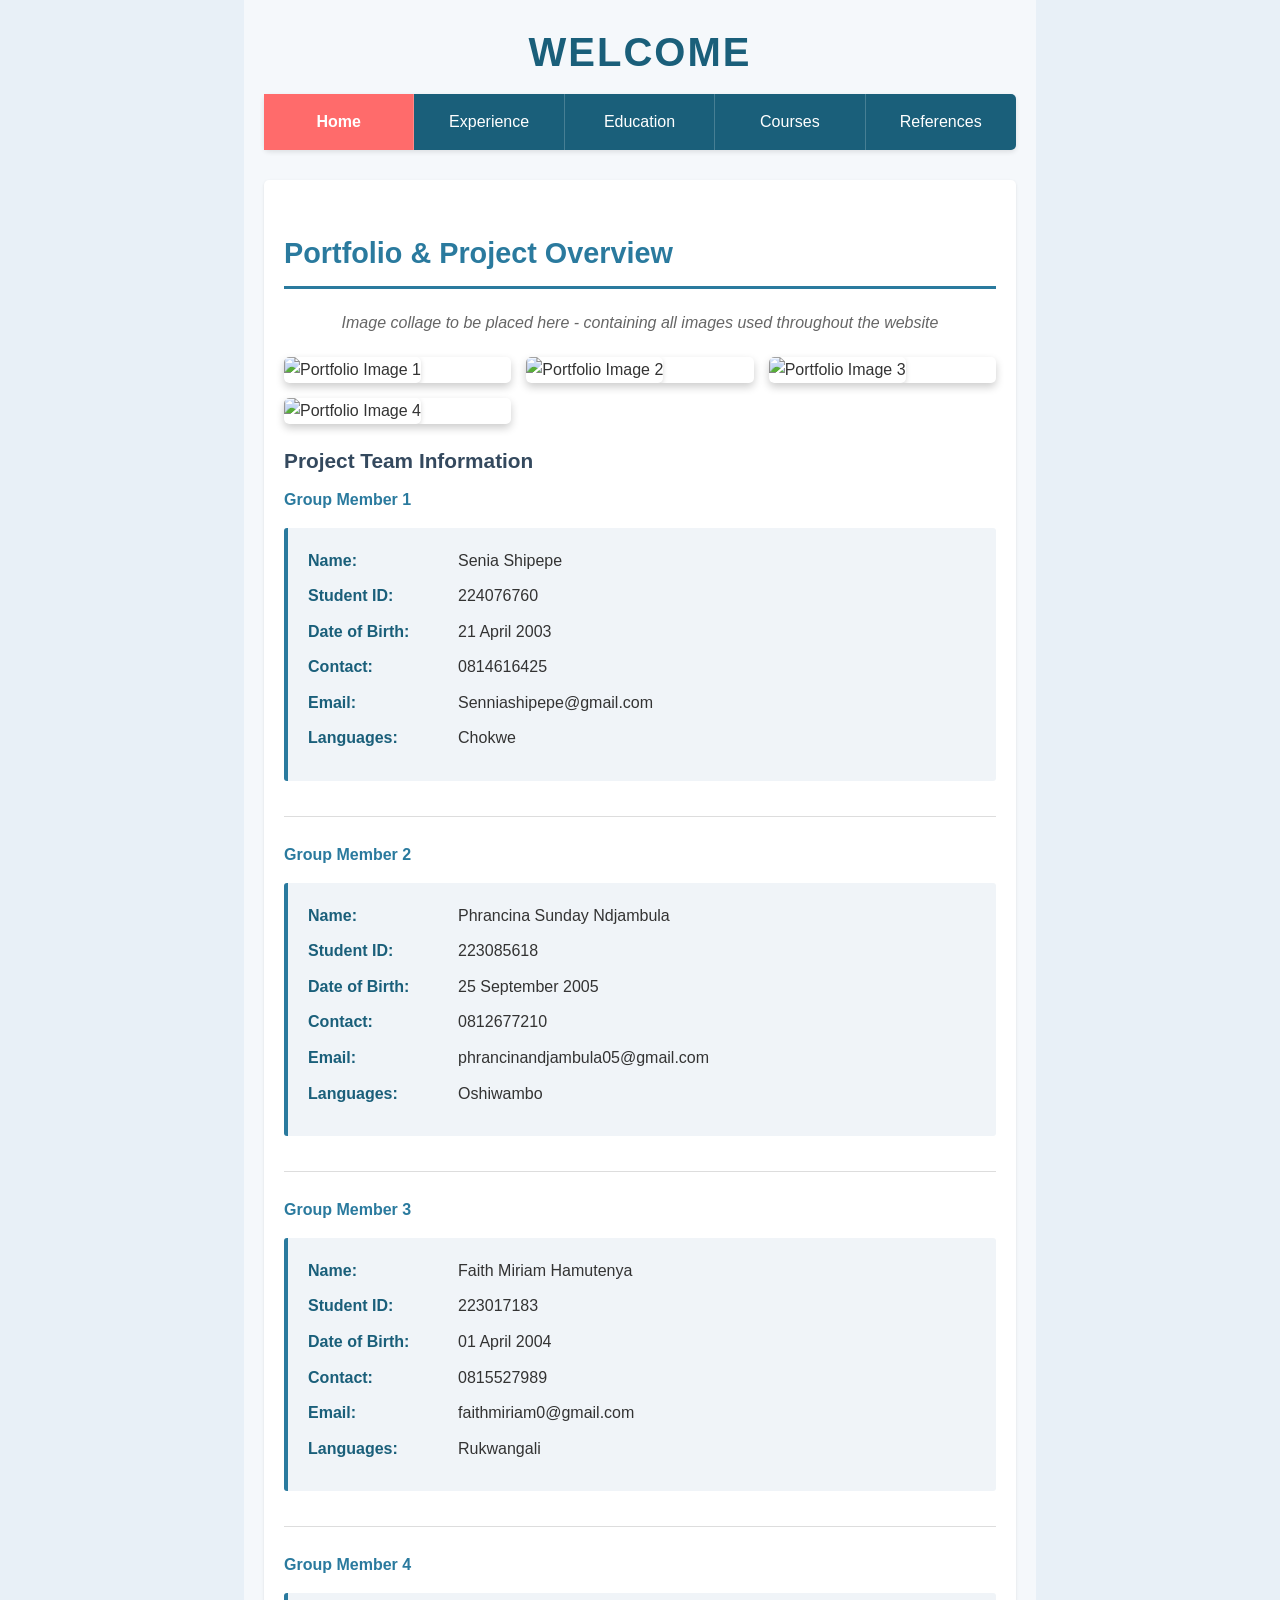
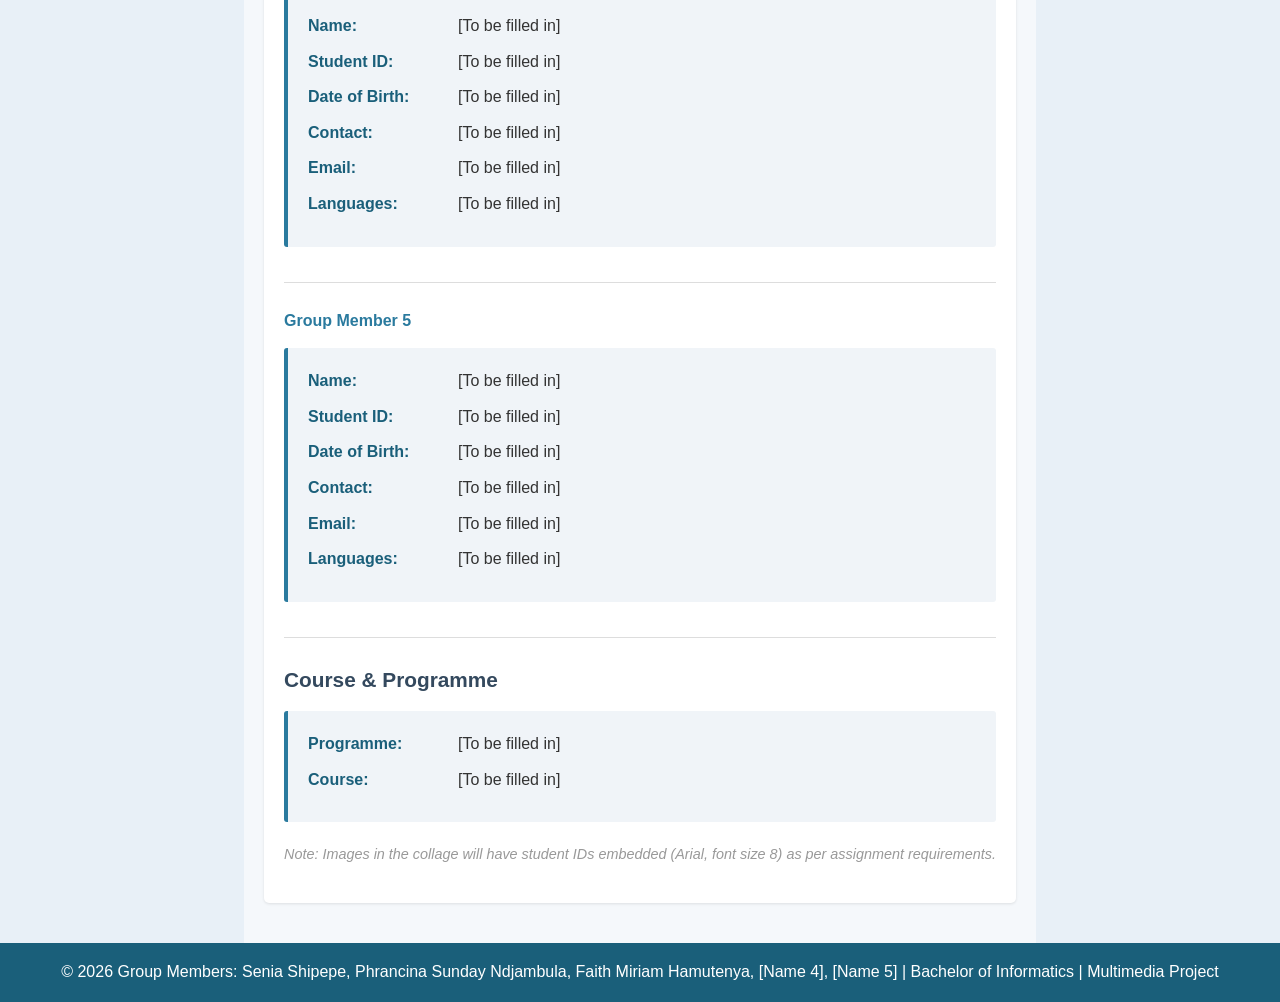
==== index.html @ ac6b579e "Add group member details for Senia, Phrancina, and Faith" ====
<!DOCTYPE html>
<html lang="en">
<head>
    <meta charset="UTF-8">
    <meta name="viewport" content="width=device-width, initial-scale=1.0">
    <title>MMA Web Project - Home</title>
    <link rel="stylesheet" href="MyLook-1.css">
</head>
<body>
    <div class="page-container">
        <!-- Page Title -->
        <h1 class="page-title">Welcome</h1>

        <!-- Navigation -->
        <nav>
            <ul>
                <li><a href="index.html" class="active">Home</a></li>
                <li><a href="experience.html">Experience</a></li>
                <li><a href="education.html">Education</a></li>
                <li><a href="courses.html">Courses</a></li>
                <li><a href="references.html">References</a></li>
            </ul>
        </nav>

        <!-- Main Content -->
        <div class="content-layer">
            <div class="layer-header">
                <h2 class="page-heading">Portfolio & Project Overview</h2>
            </div>

            <div class="layer-body">
                <!-- Collage Section -->
                <p class="text-center" style="font-style: italic; color: #666; margin-bottom: 20px;">
                    Image collage to be placed here - containing all images used throughout the website
                </p>
                <div class="collage">
                    <!-- Placeholder for collage items -->
                    <div class="collage-item">
                        <img src="images/placeholder-1.jpg" alt="Portfolio Image 1">
                    </div>
                    <div class="collage-item">
                        <img src="images/placeholder-2.jpg" alt="Portfolio Image 2">
                    </div>
                    <div class="collage-item">
                        <img src="images/placeholder-3.jpg" alt="Portfolio Image 3">
                    </div>
                    <div class="collage-item">
                        <img src="images/placeholder-4.jpg" alt="Portfolio Image 4">
                    </div>
                </div>

                <!-- Personal Information Section -->
                <h3>Project Team Information</h3>

                <!-- Group Member 1 -->
                <div class="group-member">
                    <h4 style="color: #2a7a9e; margin-bottom: 15px;">Group Member 1</h4>
                    <div class="profile-info">
                        <div class="profile-item">
                            <span class="profile-label">Name:</span>
                            <span class="profile-value">Senia Shipepe</span>
                        </div>
                        <div class="profile-item">
                            <span class="profile-label">Student ID:</span>
                            <span class="profile-value">224076760</span>
                        </div>
                        <div class="profile-item">
                            <span class="profile-label">Date of Birth:</span>
                            <span class="profile-value">21 April 2003</span>
                        </div>
                        <div class="profile-item">
                            <span class="profile-label">Contact:</span>
                            <span class="profile-value">0814616425</span>
                        </div>
                        <div class="profile-item">
                            <span class="profile-label">Email:</span>
                            <span class="profile-value">Senniashipepe@gmail.com</span>
                        </div>
                        <div class="profile-item">
                            <span class="profile-label">Languages:</span>
                            <span class="profile-value">Chokwe</span>
                        </div>
                    </div>
                </div>

                <!-- Group Member 2 -->
                <div class="group-member">
                    <h4 style="color: #2a7a9e; margin-bottom: 15px;">Group Member 2</h4>
                    <div class="profile-info">
                        <div class="profile-item">
                            <span class="profile-label">Name:</span>
                            <span class="profile-value">Phrancina Sunday Ndjambula</span>
                        </div>
                        <div class="profile-item">
                            <span class="profile-label">Student ID:</span>
                            <span class="profile-value">223085618</span>
                        </div>
                        <div class="profile-item">
                            <span class="profile-label">Date of Birth:</span>
                            <span class="profile-value">25 September 2005</span>
                        </div>
                        <div class="profile-item">
                            <span class="profile-label">Contact:</span>
                            <span class="profile-value">0812677210</span>
                        </div>
                        <div class="profile-item">
                            <span class="profile-label">Email:</span>
                            <span class="profile-value">phrancinandjambula05@gmail.com</span>
                        </div>
                        <div class="profile-item">
                            <span class="profile-label">Languages:</span>
                            <span class="profile-value">Oshiwambo</span>
                        </div>
                    </div>
                </div>

                <!-- Group Member 3 -->
                <div class="group-member">
                    <h4 style="color: #2a7a9e; margin-bottom: 15px;">Group Member 3</h4>
                    <div class="profile-info">
                        <div class="profile-item">
                            <span class="profile-label">Name:</span>
                            <span class="profile-value">Faith Miriam Hamutenya</span>
                        </div>
                        <div class="profile-item">
                            <span class="profile-label">Student ID:</span>
                            <span class="profile-value">223017183</span>
                        </div>
                        <div class="profile-item">
                            <span class="profile-label">Date of Birth:</span>
                            <span class="profile-value">01 April 2004</span>
                        </div>
                        <div class="profile-item">
                            <span class="profile-label">Contact:</span>
                            <span class="profile-value">0815527989</span>
                        </div>
                        <div class="profile-item">
                            <span class="profile-label">Email:</span>
                            <span class="profile-value">faithmiriam0@gmail.com</span>
                        </div>
                        <div class="profile-item">
                            <span class="profile-label">Languages:</span>
                            <span class="profile-value">Rukwangali</span>
                        </div>
                    </div>
                </div>

                <!-- Group Member 4 -->
                <div class="group-member">
                    <h4 style="color: #2a7a9e; margin-bottom: 15px;">Group Member 4</h4>
                    <div class="profile-info">
                        <div class="profile-item">
                            <span class="profile-label">Name:</span>
                            <span class="profile-value">[To be filled in]</span>
                        </div>
                        <div class="profile-item">
                            <span class="profile-label">Student ID:</span>
                            <span class="profile-value">[To be filled in]</span>
                        </div>
                        <div class="profile-item">
                            <span class="profile-label">Date of Birth:</span>
                            <span class="profile-value">[To be filled in]</span>
                        </div>
                        <div class="profile-item">
                            <span class="profile-label">Contact:</span>
                            <span class="profile-value">[To be filled in]</span>
                        </div>
                        <div class="profile-item">
                            <span class="profile-label">Email:</span>
                            <span class="profile-value">[To be filled in]</span>
                        </div>
                        <div class="profile-item">
                            <span class="profile-label">Languages:</span>
                            <span class="profile-value">[To be filled in]</span>
                        </div>
                    </div>
                </div>

                <!-- Group Member 5 -->
                <div class="group-member">
                    <h4 style="color: #2a7a9e; margin-bottom: 15px;">Group Member 5</h4>
                    <div class="profile-info">
                        <div class="profile-item">
                            <span class="profile-label">Name:</span>
                            <span class="profile-value">[To be filled in]</span>
                        </div>
                        <div class="profile-item">
                            <span class="profile-label">Student ID:</span>
                            <span class="profile-value">[To be filled in]</span>
                        </div>
                        <div class="profile-item">
                            <span class="profile-label">Date of Birth:</span>
                            <span class="profile-value">[To be filled in]</span>
                        </div>
                        <div class="profile-item">
                            <span class="profile-label">Contact:</span>
                            <span class="profile-value">[To be filled in]</span>
                        </div>
                        <div class="profile-item">
                            <span class="profile-label">Email:</span>
                            <span class="profile-value">[To be filled in]</span>
                        </div>
                        <div class="profile-item">
                            <span class="profile-label">Languages:</span>
                            <span class="profile-value">[To be filled in]</span>
                        </div>
                    </div>
                </div>

                <!-- Course Information -->
                <h3>Course & Programme</h3>
                <div class="profile-info">
                    <div class="profile-item">
                        <span class="profile-label">Programme:</span>
                        <span class="profile-value">[To be filled in]</span>
                    </div>
                    <div class="profile-item">
                        <span class="profile-label">Course:</span>
                        <span class="profile-value">[To be filled in]</span>
                    </div>
                </div>

            </div>

            <div class="layer-footer">
                <p class="text-muted" style="margin-top: 20px;">
                    <em>Note: Images in the collage will have student IDs embedded (Arial, font size 8) as per assignment requirements.</em>
                </p>
            </div>
        </div>
    </div>

    <!-- Footer -->
    <footer>
        <p>
            &copy; 2026 Group Members: Senia Shipepe, Phrancina Sunday Ndjambula, Faith Miriam Hamutenya, [Name 4], [Name 5] | 
            Bachelor of Informatics | Multimedia Project
        </p>
    </footer>
</body>
</html>
---- MyLook-1.css ----
/* ============================================
   MMA Web - Master Stylesheet
   MyLook-1.css
   ============================================ */

/* ============================================
   GENERAL STYLES
   ============================================ */

* {
    margin: 0;
    padding: 0;
    box-sizing: border-box;
}

html {
    font-size: 16px;
}

body {
    font-family: 'Arial', 'Helvetica', sans-serif;
    line-height: 1.6;
    color: #333;
    background-color: #e8f0f7; /* Soft blue-grey background */
    min-height: 100vh;
    display: flex;
    flex-direction: column;
}

/* ============================================
   PAGE STRUCTURE
   ============================================ */

.page-container {
    max-width: 1000px;
    margin: 0 auto;
    padding: 20px;
    background-color: #f5f8fb;
    flex-grow: 1;
}

/* ============================================
   HEADER & TITLE
   ============================================ */

.page-title {
    font-size: 2.5rem;
    font-weight: bold;
    color: #1a5f7a;
    margin-bottom: 10px;
    text-align: center;
    text-transform: uppercase;
    letter-spacing: 2px;
}

.page-heading {
    font-size: 1.8rem;
    font-weight: 600;
    color: #2a7a9e;
    margin: 30px 0 20px 0;
    padding-bottom: 10px;
    border-bottom: 3px solid #2a7a9e;
}

/* ============================================
   NAVIGATION
   ============================================ */

nav {
    background-color: #1a5f7a;
    padding: 0;
    margin-bottom: 30px;
    border-radius: 5px;
    box-shadow: 0 2px 5px rgba(0, 0, 0, 0.1);
}

nav ul {
    list-style: none;
    display: flex;
    flex-wrap: wrap;
    margin: 0;
    padding: 0;
}

nav li {
    flex: 1;
    min-width: 150px;
}

nav a {
    display: block;
    padding: 15px;
    color: #fff;
    text-decoration: none;
    text-align: center;
    font-weight: 500;
    transition: background-color 0.3s ease;
    border-right: 1px solid rgba(255, 255, 255, 0.2);
}

nav a:hover {
    background-color: #2a7a9e;
}

nav li:last-child a {
    border-right: none;
}

nav .active {
    background-color: #ff6b6b;
    font-weight: bold;
}

/* ============================================
   CONTENT LAYERS & POSITIONING
   ============================================ */

.content-layer {
    position: relative;
    margin-bottom: 20px;
    padding: 20px;
    background-color: #fff;
    border-radius: 5px;
    box-shadow: 0 1px 3px rgba(0, 0, 0, 0.1);
}

.layer-header {
    position: relative;
    z-index: 10;
    margin-bottom: 15px;
}

.layer-body {
    position: relative;
    z-index: 5;
}

.layer-footer {
    position: relative;
    z-index: 1;
    margin-top: 15px;
}

/* ============================================
   TEXT STYLES
   ============================================ */

p {
    margin-bottom: 15px;
    font-size: 1rem;
    line-height: 1.8;
}

h2 {
    font-size: 1.6rem;
    color: #2a7a9e;
    margin: 20px 0 15px 0;
}

h3 {
    font-size: 1.3rem;
    color: #34495e;
    margin: 15px 0 10px 0;
}

strong {
    color: #1a5f7a;
}

/* ============================================
   IMAGES
   ============================================ */

img {
    max-width: 100%;
    height: auto;
    border-radius: 5px;
    margin: 10px 0;
    box-shadow: 0 2px 5px rgba(0, 0, 0, 0.15);
}

.image-container {
    position: relative;
    margin: 15px 0;
    text-align: center;
}

.image-caption {
    font-size: 0.9rem;
    color: #666;
    font-style: italic;
    margin-top: 8px;
}

/* ============================================
   COLLAGE STYLES (Page 1)
   ============================================ */

.collage {
    display: grid;
    grid-template-columns: repeat(auto-fit, minmax(200px, 1fr));
    gap: 15px;
    margin: 20px 0;
    align-items: start;
}

.collage-item {
    position: relative;
    overflow: hidden;
    border-radius: 5px;
    box-shadow: 0 4px 8px rgba(0, 0, 0, 0.2);
    transition: transform 0.3s ease;
}

.collage-item:hover {
    transform: scale(1.05);
}

.collage-item img {
    width: 100%;
    height: 200px;
    object-fit: cover;
    margin: 0;
}

/* ============================================
   PROFILE INFORMATION (Page 1 & 2)
   ============================================ */

.profile-info {
    background-color: #f0f4f8;
    padding: 20px;
    border-left: 4px solid #2a7a9e;
    border-radius: 3px;
    margin: 15px 0;
}

.profile-item {
    display: flex;
    margin-bottom: 10px;
    font-size: 1rem;
}

.profile-label {
    font-weight: bold;
    color: #1a5f7a;
    min-width: 150px;
}

.profile-value {
    color: #333;
    flex-grow: 1;
}

.group-member {
    margin-bottom: 25px;
    padding-bottom: 20px;
    border-bottom: 1px solid #ddd;
}

.group-member:last-child {
    border-bottom: none;
    margin-bottom: 0;
    padding-bottom: 0;
}

/* ============================================
   AUDIO/MEDIA PLAYER (Page 3)
   ============================================ */

.media-container {
    background-color: #f0f4f8;
    padding: 20px;
    border-radius: 5px;
    margin: 20px 0;
    text-align: center;
}

.media-intro {
    font-size: 1rem;
    margin-bottom: 15px;
    color: #333;
    font-style: italic;
}

audio {
    width: 100%;
    max-width: 400px;
    margin: 15px 0;
}

/* ============================================
   COURSE LIST (Page 4)
   ============================================ */

.courses-table {
    width: 100%;
    border-collapse: collapse;
    margin: 20px 0;
}

.courses-table thead {
    background-color: #2a7a9e;
    color: #fff;
}

.courses-table th,
.courses-table td {
    padding: 12px;
    text-align: left;
    border-bottom: 1px solid #ddd;
}

.courses-table th {
    font-weight: bold;
    font-size: 1.1rem;
}

.courses-table tr:hover {
    background-color: #f5f8fb;
}

.courses-table tr:nth-child(even) {
    background-color: #f9fbfd;
}

/* ============================================
   ANIMATION CONTAINER (Page 4)
   ============================================ */

.animation-container {
    background-color: #f0f4f8;
    padding: 30px;
    border-radius: 5px;
    margin: 20px 0;
    text-align: center;
    min-height: 300px;
    display: flex;
    align-items: center;
    justify-content: center;
}

.animation-intro {
    font-size: 1rem;
    margin-bottom: 15px;
    color: #333;
}

/* ============================================
   REFERENCES/LINKS (Page 5)
   ============================================ */

.references-list {
    list-style: none;
    margin: 20px 0;
}

.references-list li {
    margin-bottom: 15px;
    padding-left: 20px;
    position: relative;
}

.references-list li:before {
    content: "▸";
    position: absolute;
    left: 0;
    color: #2a7a9e;
    font-weight: bold;
}

.reference-item {
    margin-bottom: 20px;
    padding: 15px;
    background-color: #f9fbfd;
    border-left: 3px solid #2a7a9e;
    border-radius: 3px;
}

.reference-item a {
    color: #0066cc;
    text-decoration: none;
    word-break: break-all;
}

.reference-item a:hover {
    text-decoration: underline;
}

.reference-category {
    font-weight: bold;
    color: #1a5f7a;
    margin-top: 20px;
    margin-bottom: 10px;
    font-size: 1.1rem;
}

/* ============================================
   FOOTER
   ============================================ */

footer {
    background-color: #1a5f7a;
    color: #fff;
    text-align: center;
    padding: 15px;
    margin-top: auto;
    font-size: 0.95rem;
}

footer p {
    margin: 0;
    color: #fff;
}

/* ============================================
   UTILITY CLASSES
   ============================================ */

.text-center {
    text-align: center;
}

.text-right {
    text-align: right;
}

.text-muted {
    color: #999;
    font-size: 0.9rem;
}

.highlight {
    background-color: #fff3cd;
    padding: 2px 5px;
    border-radius: 3px;
}

.bold {
    font-weight: bold;
}

/* ============================================
   RESPONSIVE DESIGN - TABLETS (768px and below)
   ============================================ */

@media (max-width: 768px) {
    html {
        font-size: 15px;
    }

    .page-title {
        font-size: 1.8rem;
        letter-spacing: 1px;
    }

    .page-heading {
        font-size: 1.5rem;
    }

    /* Navigation Stack */
    nav ul {
        flex-direction: column;
    }

    nav li {
        min-width: 100%;
    }

    nav a {
        border-right: none;
        border-bottom: 1px solid rgba(255, 255, 255, 0.2);
        padding: 12px;
    }

    nav li:last-child a {
        border-bottom: none;
    }

    /* Collage Responsive */
    .collage {
        grid-template-columns: repeat(2, 1fr);
        gap: 10px;
    }

    .collage-item img {
        height: 150px;
    }

    /* Page Container Padding */
    .page-container {
        padding: 15px;
        max-width: 100%;
    }

    /* Profile Items */
    .profile-label {
        min-width: 130px;
    }

    /* Content Layer */
    .content-layer {
        padding: 15px;
    }

    /* Courses Table */
    .courses-table th,
    .courses-table td {
        padding: 10px;
        font-size: 0.95rem;
    }

    /* Audio Player */
    audio {
        max-width: 100%;
    }

    /* Animation Container */
    .animation-container {
        padding: 20px;
        min-height: 250px;
    }

    /* Footer */
    footer {
        font-size: 0.85rem;
        padding: 12px;
    }

    footer p {
        word-break: break-word;
    }

    h2 {
        font-size: 1.4rem;
    }

    h3 {
        font-size: 1.1rem;
    }

    p {
        font-size: 0.95rem;
    }
}

/* ============================================
   RESPONSIVE DESIGN - MOBILE (480px and below)
   ============================================ */

@media (max-width: 480px) {
    html {
        font-size: 14px;
    }

    .page-title {
        font-size: 1.5rem;
        margin-bottom: 15px;
    }

    .page-heading {
        font-size: 1.2rem;
        margin: 15px 0 12px 0;
        padding-bottom: 8px;
        border-bottom: 2px solid #2a7a9e;
    }

    /* Navigation - Very Compact */
    nav {
        margin-bottom: 20px;
    }

    nav a {
        padding: 12px 8px;
        font-size: 0.9rem;
    }

    /* Collage Single Column */
    .collage {
        grid-template-columns: 1fr;
        gap: 8px;
    }

    .collage-item img {
        height: 200px;
    }

    /* Page Container */
    .page-container {
        padding: 10px;
        margin: 0;
    }

    /* Content Layer */
    .content-layer {
        padding: 12px;
        margin-bottom: 15px;
        border-radius: 3px;
    }

    /* Text Sizing */
    h2 {
        font-size: 1.2rem;
        margin: 15px 0 10px 0;
    }

    h3 {
        font-size: 1rem;
        margin: 12px 0 8px 0;
    }

    h4 {
        font-size: 0.95rem;
    }

    p {
        font-size: 0.9rem;
        margin-bottom: 10px;
    }

    /* Profile Items - Stack Vertically */
    .profile-item {
        flex-direction: column;
        margin-bottom: 8px;
    }

    .profile-label {
        font-size: 0.9rem;
        margin-bottom: 3px;
        min-width: auto;
    }

    .profile-value {
        font-size: 0.9rem;
    }

    .profile-info {
        padding: 15px;
        margin: 12px 0;
    }

    /* Group Member Sections */
    .group-member {
        margin-bottom: 20px;
        padding-bottom: 15px;
    }

    /* Images */
    img {
        margin: 8px 0;
        border-radius: 3px;
    }

    .image-caption {
        font-size: 0.8rem;
        margin-top: 5px;
    }

    /* Courses Table - Responsive */
    .courses-table {
        margin: 15px 0;
        font-size: 0.85rem;
    }

    .courses-table th,
    .courses-table td {
        padding: 8px 6px;
        font-size: 0.85rem;
    }

    .courses-table th {
        font-size: 0.9rem;
    }

    /* Audio Player */
    audio {
        max-width: 100%;
        margin: 12px 0;
    }

    .media-container {
        padding: 15px;
        margin: 15px 0;
    }

    .media-intro {
        font-size: 0.9rem;
        margin-bottom: 12px;
    }

    /* Animation Container */
    .animation-container {
        padding: 15px;
        min-height: 200px;
        margin: 15px 0;
    }

    .animation-intro {
        font-size: 0.9rem;
    }

    /* Reference Items */
    .reference-item {
        padding: 12px;
        margin-bottom: 15px;
    }

    .reference-category {
        font-size: 1rem;
        margin-top: 15px;
        margin-bottom: 8px;
    }

    /* Text Muted */
    .text-muted {
        font-size: 0.8rem;
    }

    /* Footer */
    footer {
        font-size: 0.8rem;
        padding: 10px;
    }

    footer p {
        line-height: 1.4;
    }

    /* Lists */
    ul {
        margin-left: 15px;
    }

    li {
        margin-bottom: 8px;
    }

    /* Layer Footer */
    .layer-footer {
        margin-top: 12px;
    }
}

/* ============================================
   RESPONSIVE DESIGN - EXTRA SMALL (320px and below)
   ============================================ */

@media (max-width: 320px) {
    html {
        font-size: 13px;
    }

    .page-title {
        font-size: 1.3rem;
        letter-spacing: 0;
    }

    nav a {
        padding: 10px 6px;
        font-size: 0.85rem;
    }

    .page-container {
        padding: 8px;
    }

    .content-layer {
        padding: 10px;
    }

    .courses-table th,
    .courses-table td {
        padding: 6px 4px;
    }
}
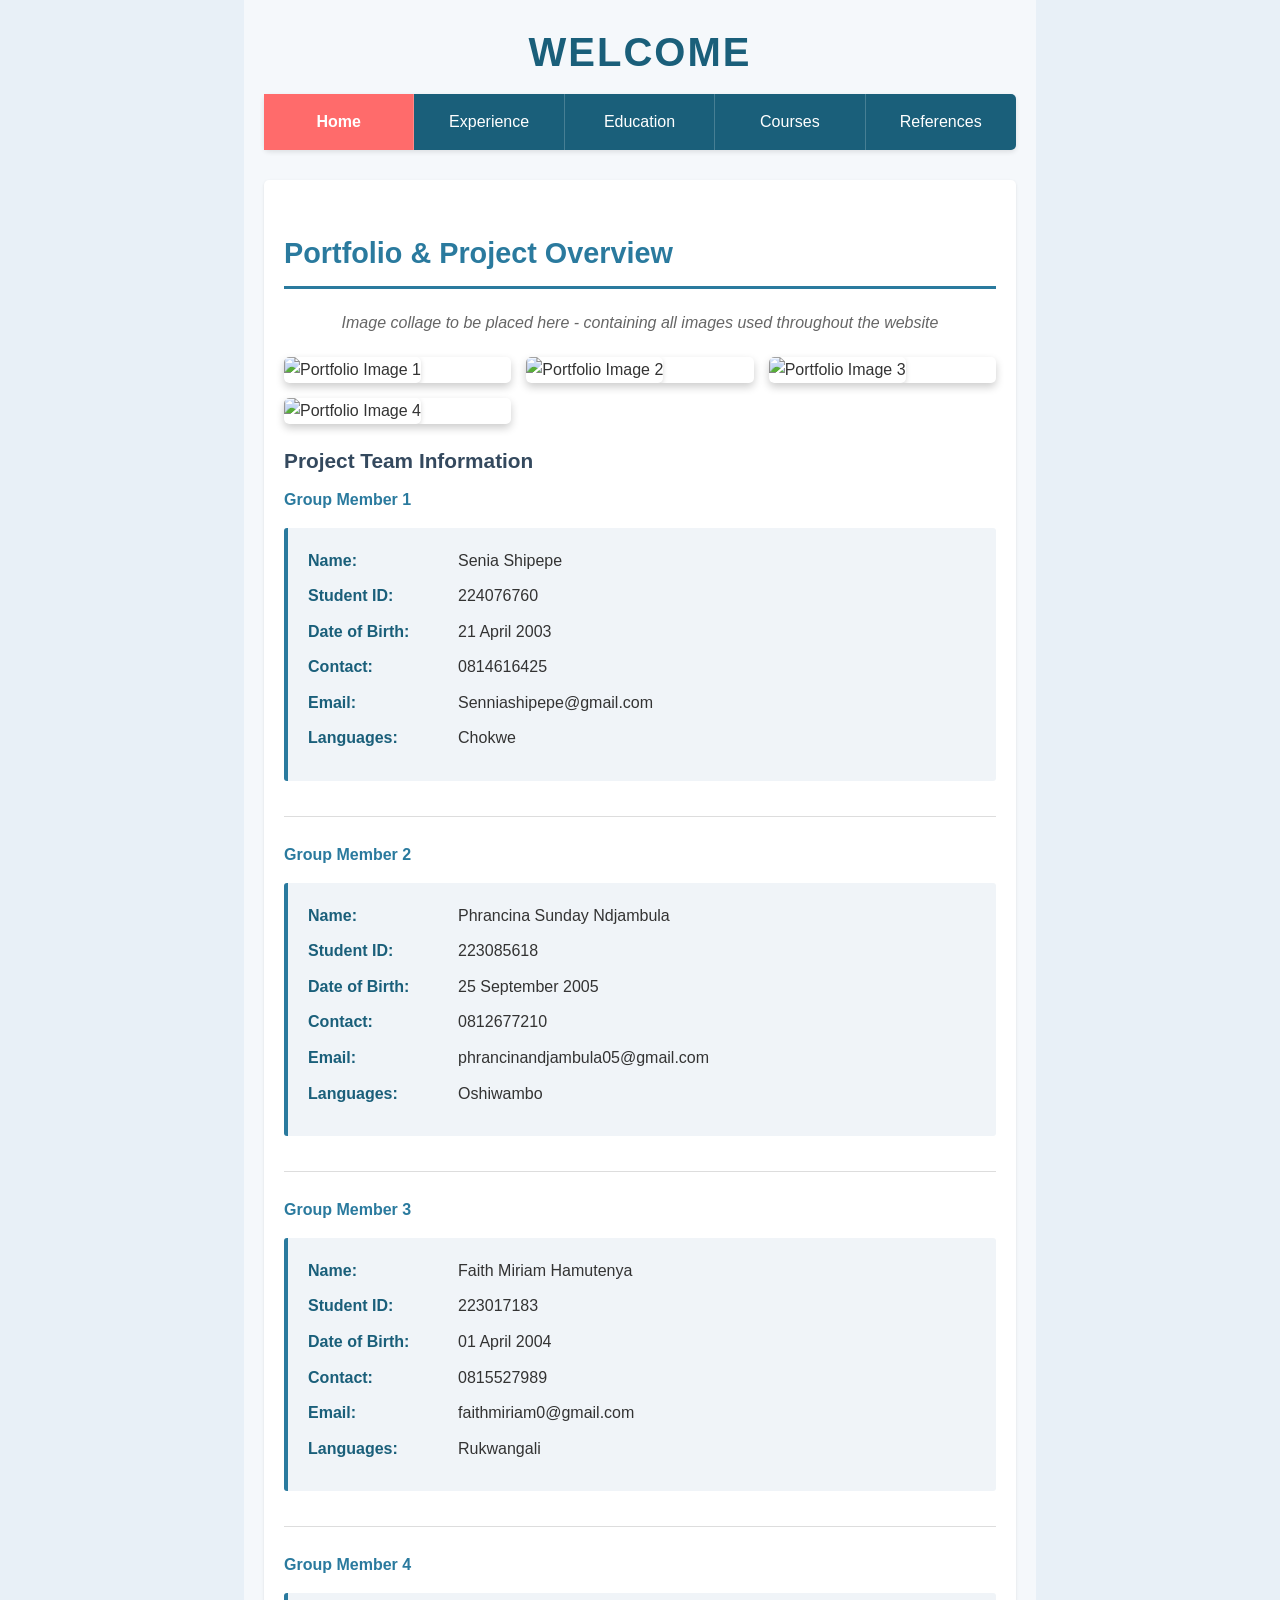
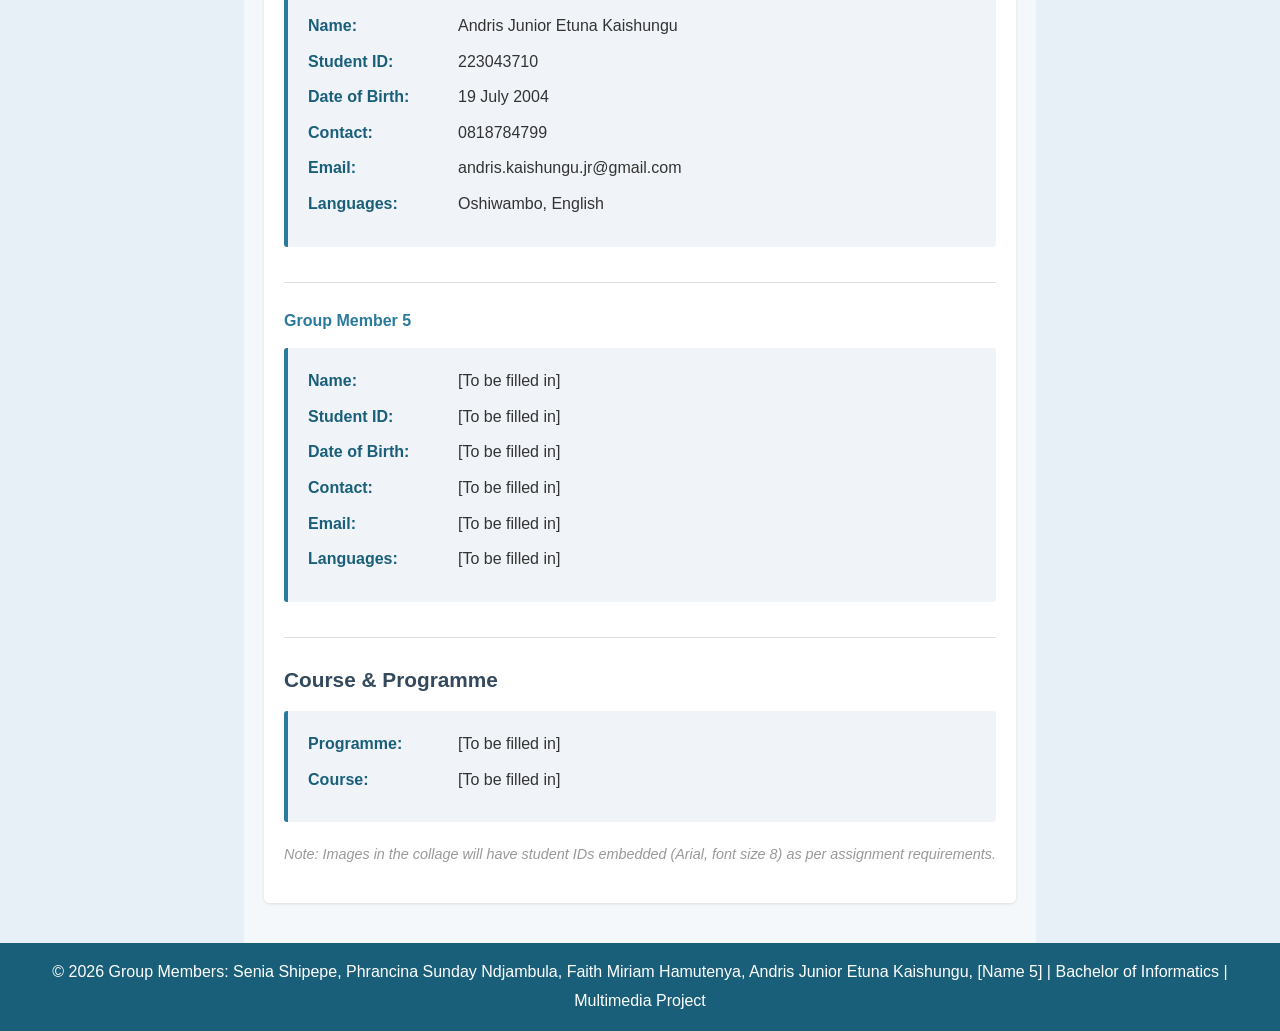
==== commit 14bc055f: "Add group member 4 details - Andris Junior Etuna Kaishungu" ====
--- a/index.html
+++ b/index.html
@@ -151,27 +151,27 @@
                     <div class="profile-info">
                         <div class="profile-item">
                             <span class="profile-label">Name:</span>
-                            <span class="profile-value">[To be filled in]</span>
-                        </div>
-                        <div class="profile-item">
-                            <span class="profile-label">Student ID:</span>
-                            <span class="profile-value">[To be filled in]</span>
-                        </div>
-                        <div class="profile-item">
-                            <span class="profile-label">Date of Birth:</span>
-                            <span class="profile-value">[To be filled in]</span>
-                        </div>
-                        <div class="profile-item">
-                            <span class="profile-label">Contact:</span>
-                            <span class="profile-value">[To be filled in]</span>
-                        </div>
-                        <div class="profile-item">
-                            <span class="profile-label">Email:</span>
-                            <span class="profile-value">[To be filled in]</span>
-                        </div>
-                        <div class="profile-item">
-                            <span class="profile-label">Languages:</span>
-                            <span class="profile-value">[To be filled in]</span>
+                            <span class="profile-value">Andris Junior Etuna Kaishungu</span>
+                        </div>
+                        <div class="profile-item">
+                            <span class="profile-label">Student ID:</span>
+                            <span class="profile-value">223043710</span>
+                        </div>
+                        <div class="profile-item">
+                            <span class="profile-label">Date of Birth:</span>
+                            <span class="profile-value">19 July 2004</span>
+                        </div>
+                        <div class="profile-item">
+                            <span class="profile-label">Contact:</span>
+                            <span class="profile-value">0818784799</span>
+                        </div>
+                        <div class="profile-item">
+                            <span class="profile-label">Email:</span>
+                            <span class="profile-value">andris.kaishungu.jr@gmail.com</span>
+                        </div>
+                        <div class="profile-item">
+                            <span class="profile-label">Languages:</span>
+                            <span class="profile-value">Oshiwambo, English</span>
                         </div>
                     </div>
                 </div>
@@ -233,7 +233,7 @@
     <!-- Footer -->
     <footer>
         <p>
-            &copy; 2026 Group Members: Senia Shipepe, Phrancina Sunday Ndjambula, Faith Miriam Hamutenya, [Name 4], [Name 5] | 
+            &copy; 2026 Group Members: Senia Shipepe, Phrancina Sunday Ndjambula, Faith Miriam Hamutenya, Andris Junior Etuna Kaishungu, [Name 5] | 
             Bachelor of Informatics | Multimedia Project
         </p>
     </footer>
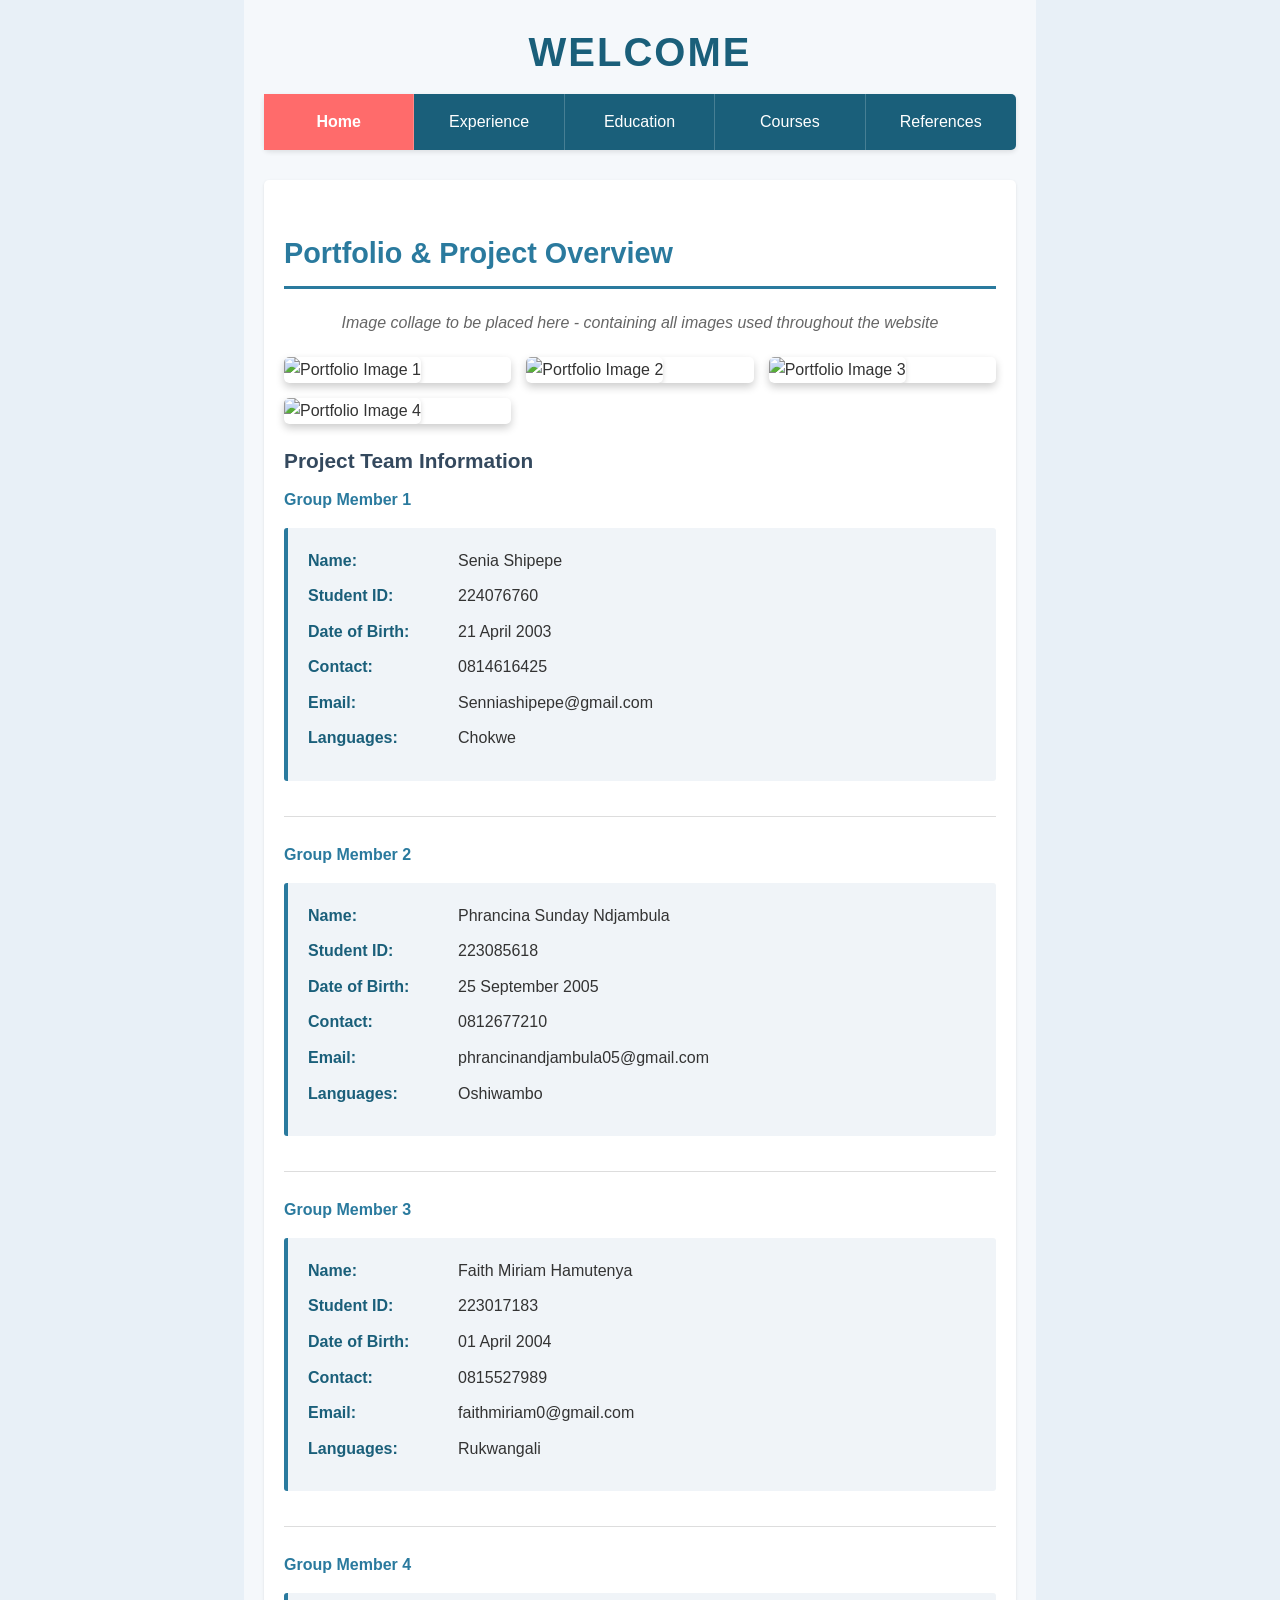
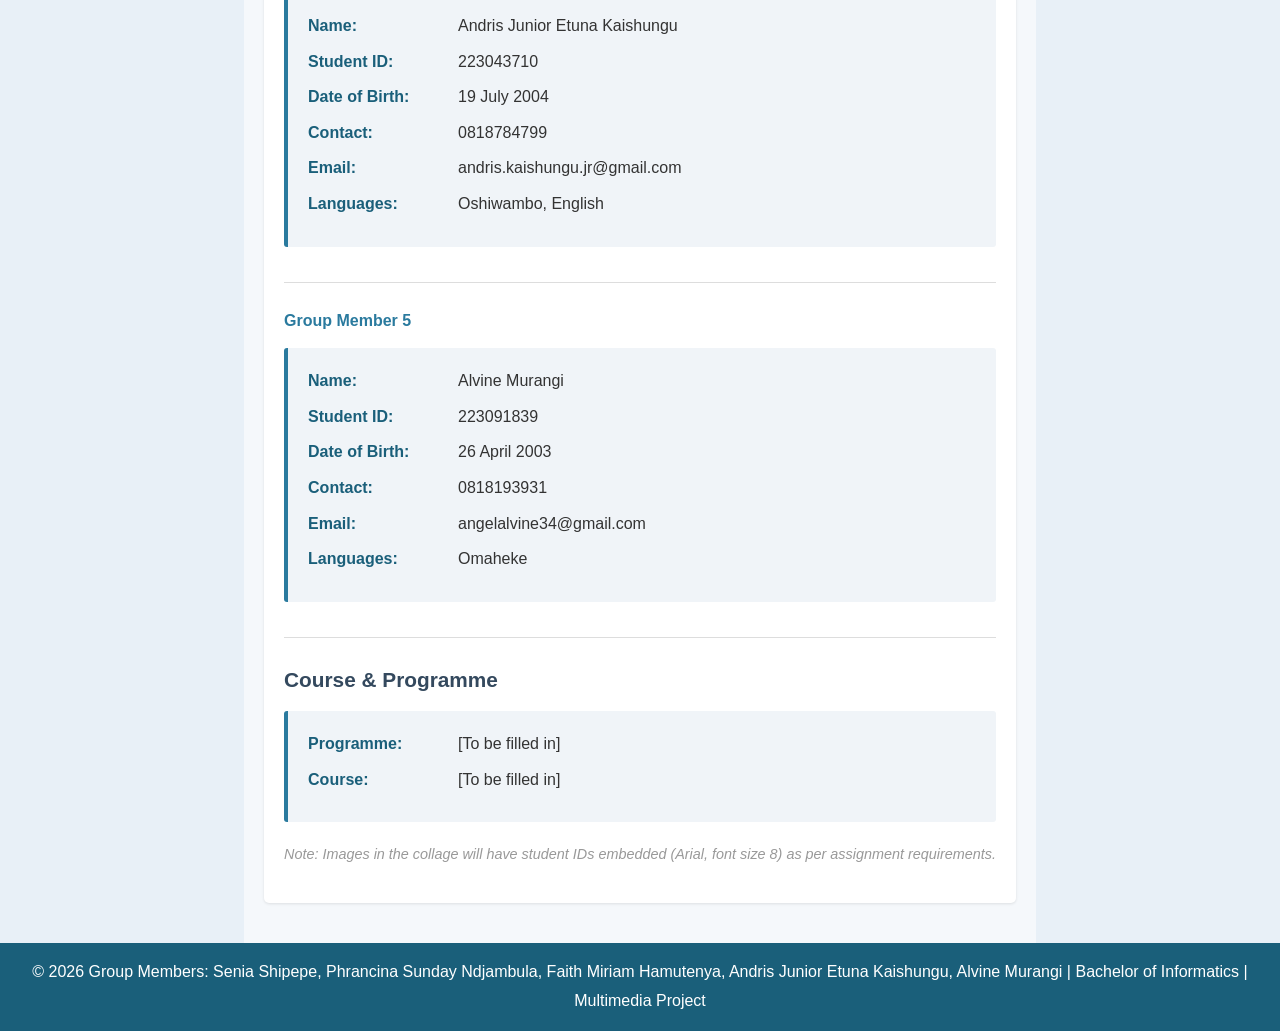
==== commit aa09caf3: "-- Added Member 5 details and Details of Member 1 experience and education" ====
--- a/index.html
+++ b/index.html
@@ -182,27 +182,27 @@
                     <div class="profile-info">
                         <div class="profile-item">
                             <span class="profile-label">Name:</span>
-                            <span class="profile-value">[To be filled in]</span>
-                        </div>
-                        <div class="profile-item">
-                            <span class="profile-label">Student ID:</span>
-                            <span class="profile-value">[To be filled in]</span>
-                        </div>
-                        <div class="profile-item">
-                            <span class="profile-label">Date of Birth:</span>
-                            <span class="profile-value">[To be filled in]</span>
-                        </div>
-                        <div class="profile-item">
-                            <span class="profile-label">Contact:</span>
-                            <span class="profile-value">[To be filled in]</span>
-                        </div>
-                        <div class="profile-item">
-                            <span class="profile-label">Email:</span>
-                            <span class="profile-value">[To be filled in]</span>
-                        </div>
-                        <div class="profile-item">
-                            <span class="profile-label">Languages:</span>
-                            <span class="profile-value">[To be filled in]</span>
+                            <span class="profile-value">Alvine Murangi</span>
+                        </div>
+                        <div class="profile-item">
+                            <span class="profile-label">Student ID:</span>
+                            <span class="profile-value">223091839</span>
+                        </div>
+                        <div class="profile-item">
+                            <span class="profile-label">Date of Birth:</span>
+                            <span class="profile-value">26 April 2003</span>
+                        </div>
+                        <div class="profile-item">
+                            <span class="profile-label">Contact:</span>
+                            <span class="profile-value">0818193931</span>
+                        </div>
+                        <div class="profile-item">
+                            <span class="profile-label">Email:</span>
+                            <span class="profile-value">angelalvine34@gmail.com</span>
+                        </div>
+                        <div class="profile-item">
+                            <span class="profile-label">Languages:</span>
+                            <span class="profile-value">Omaheke</span>
                         </div>
                     </div>
                 </div>
@@ -233,7 +233,7 @@
     <!-- Footer -->
     <footer>
         <p>
-            &copy; 2026 Group Members: Senia Shipepe, Phrancina Sunday Ndjambula, Faith Miriam Hamutenya, Andris Junior Etuna Kaishungu, [Name 5] | 
+            &copy; 2026 Group Members: Senia Shipepe, Phrancina Sunday Ndjambula, Faith Miriam Hamutenya, Andris Junior Etuna Kaishungu, Alvine Murangi | 
             Bachelor of Informatics | Multimedia Project
         </p>
     </footer>
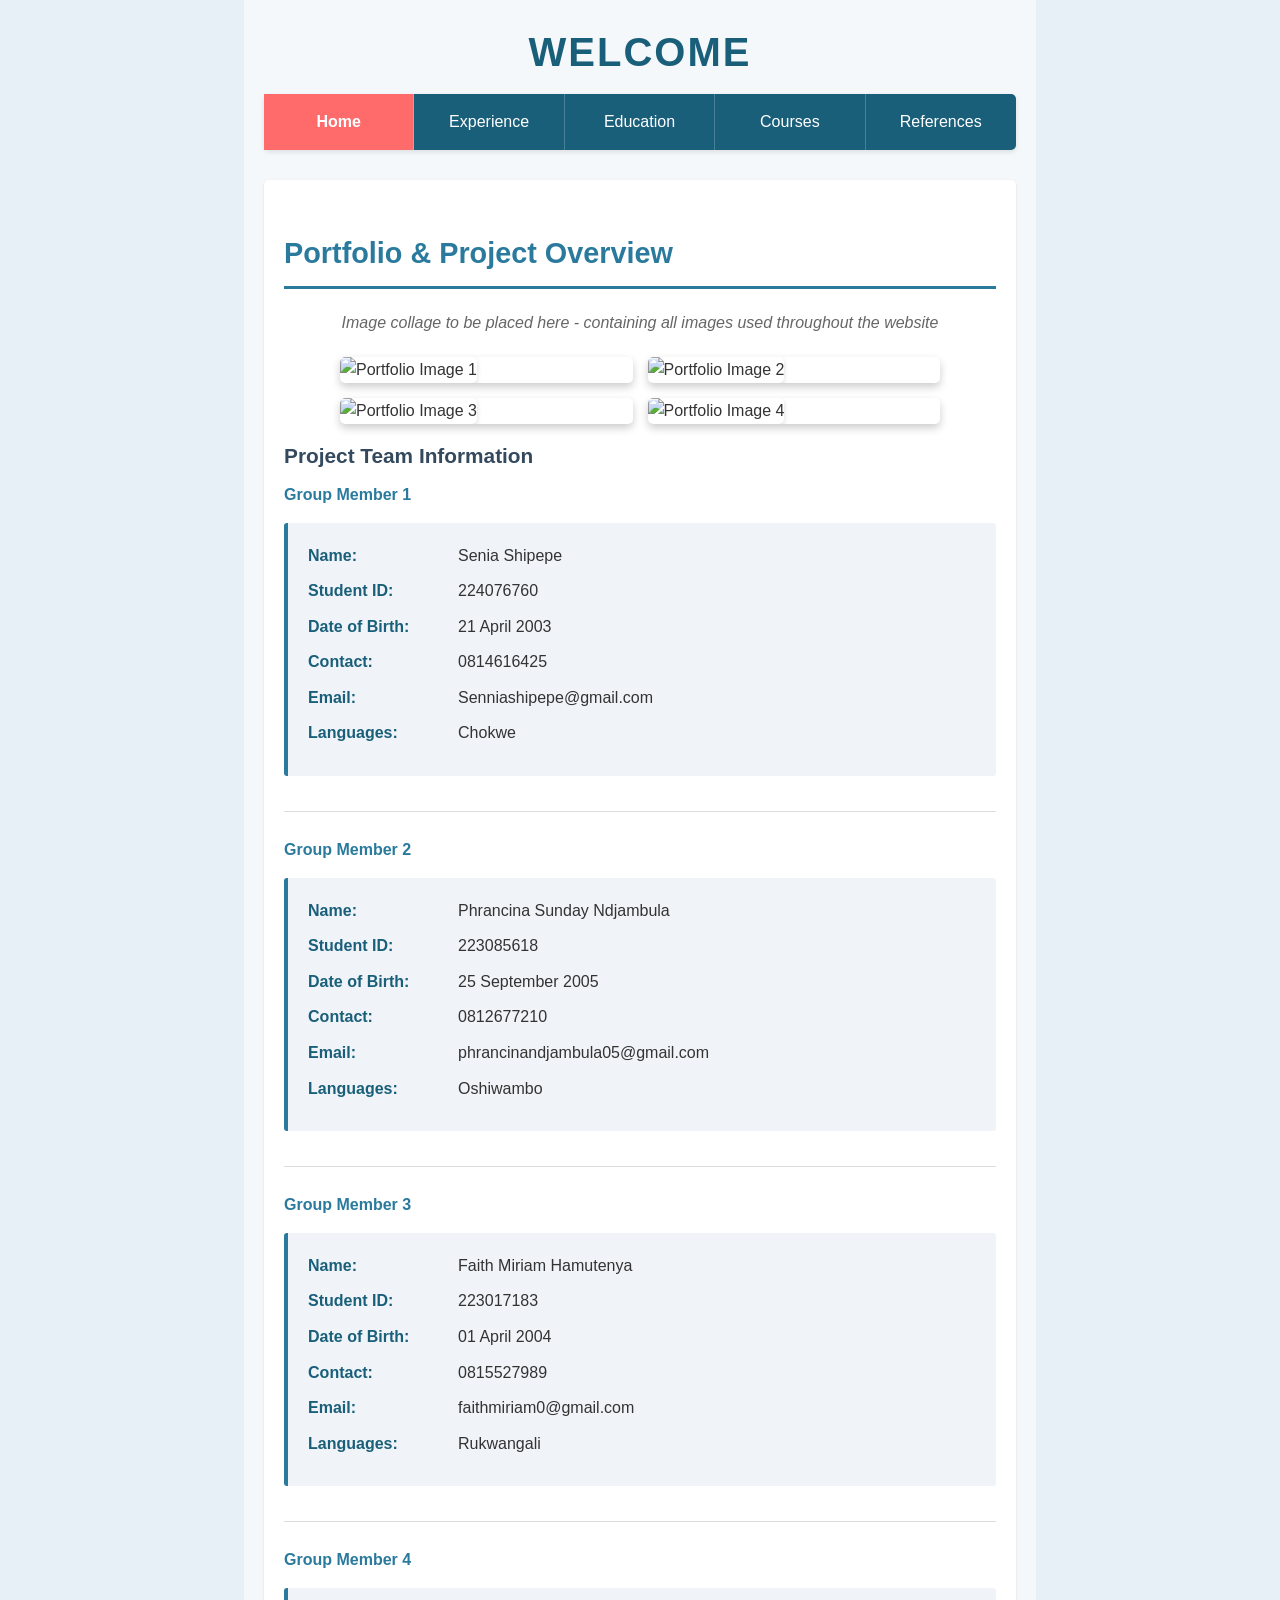
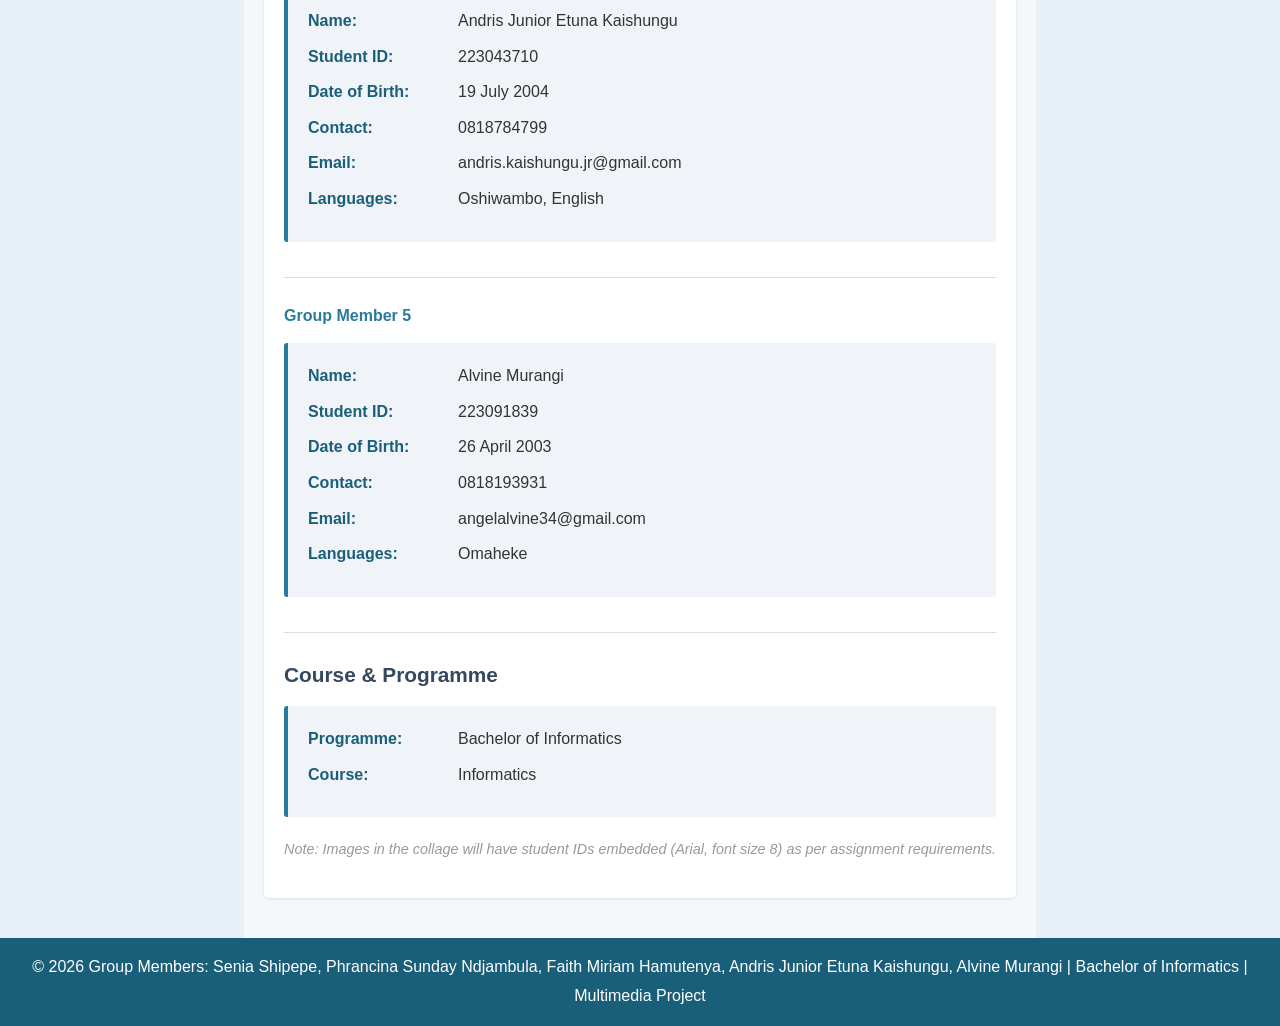
==== commit 47850513: "Addition of few member images and addition of programe description in index.html" ====
--- a/index.html
+++ b/index.html
@@ -212,11 +212,11 @@
                 <div class="profile-info">
                     <div class="profile-item">
                         <span class="profile-label">Programme:</span>
-                        <span class="profile-value">[To be filled in]</span>
+                        <span class="profile-value">Bachelor of Informatics</span>
                     </div>
                     <div class="profile-item">
                         <span class="profile-label">Course:</span>
-                        <span class="profile-value">[To be filled in]</span>
+                        <span class="profile-value">Informatics</span>
                     </div>
                 </div>
 
--- a/MyLook-1.css
+++ b/MyLook-1.css
@@ -198,10 +198,13 @@
 
 .collage {
     display: grid;
-    grid-template-columns: repeat(auto-fit, minmax(200px, 1fr));
+    grid-template-columns: repeat(2, 1fr);
     gap: 15px;
-    margin: 20px 0;
+    margin: 15px 0;
     align-items: start;
+    max-width: 600px;
+    margin-left: auto;
+    margin-right: auto;
 }
 
 .collage-item {
@@ -218,7 +221,7 @@
 
 .collage-item img {
     width: 100%;
-    height: 200px;
+    height: 160px;
     object-fit: cover;
     margin: 0;
 }
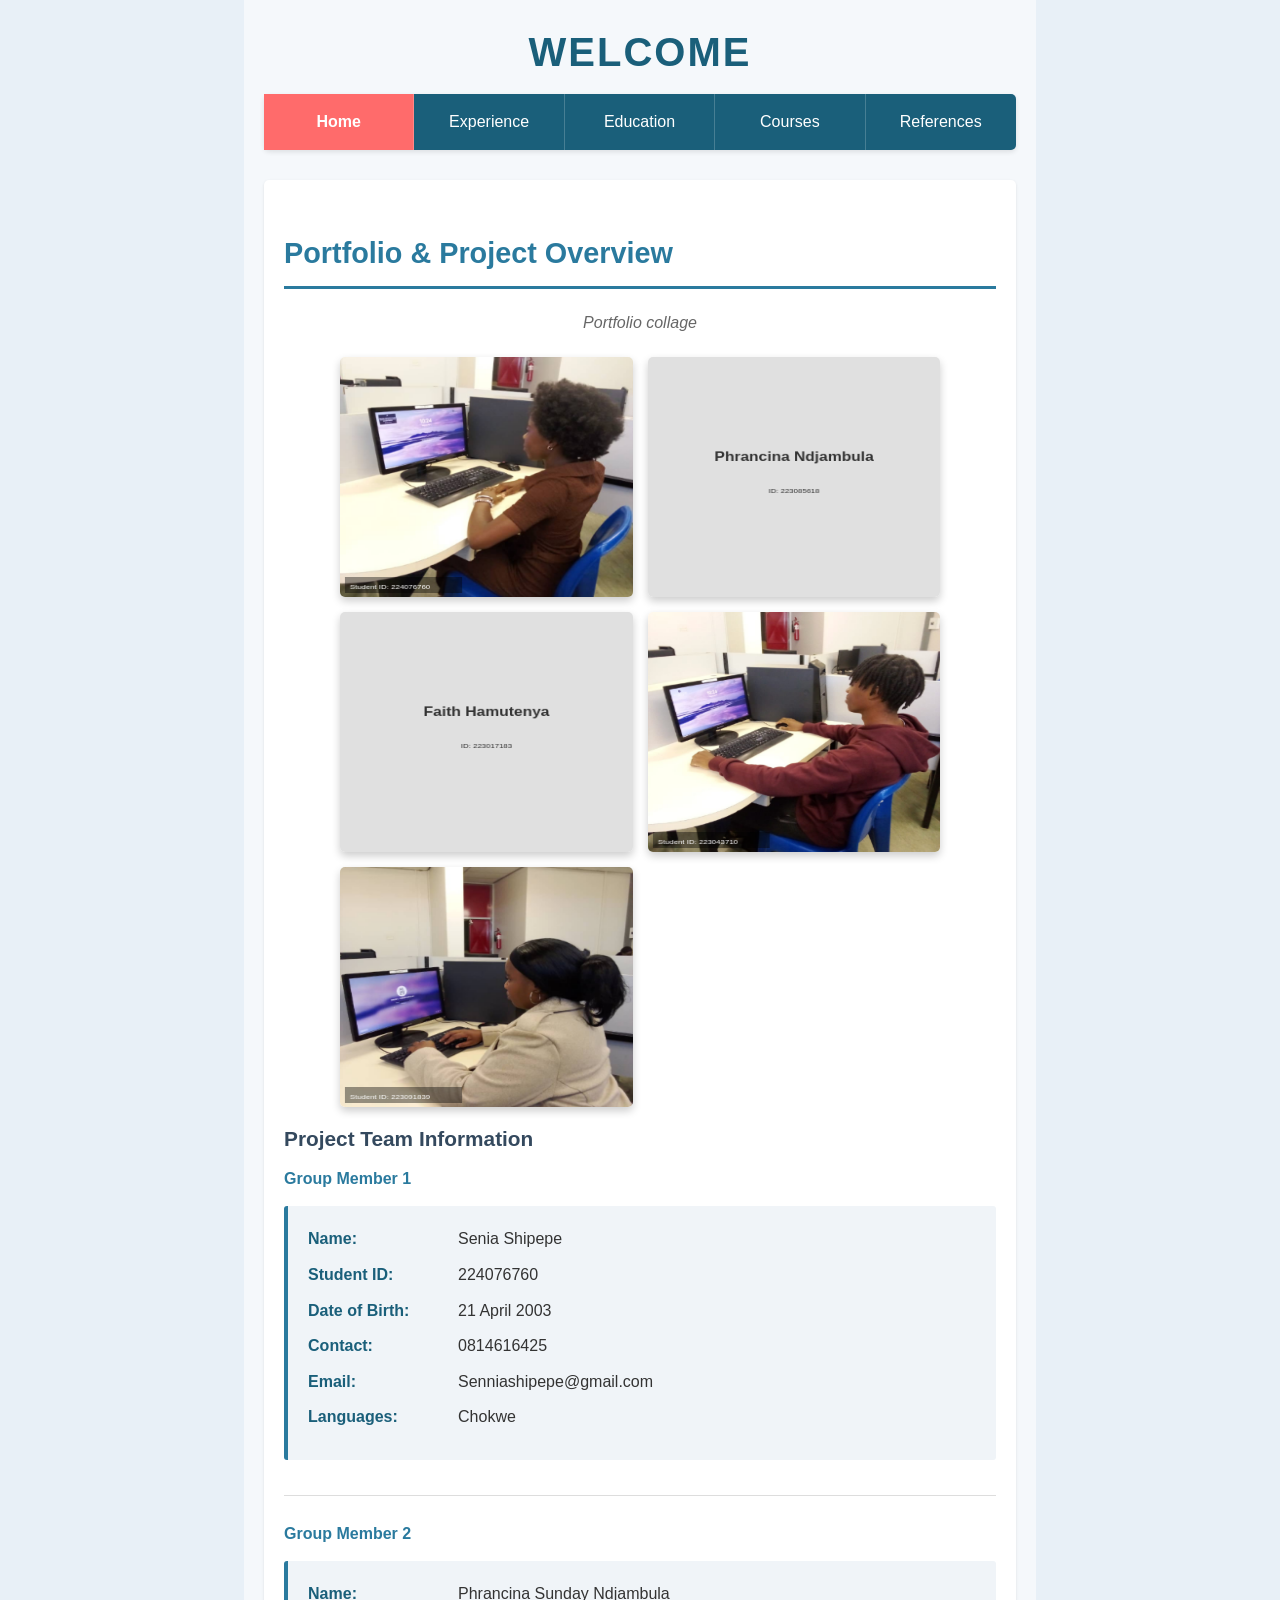
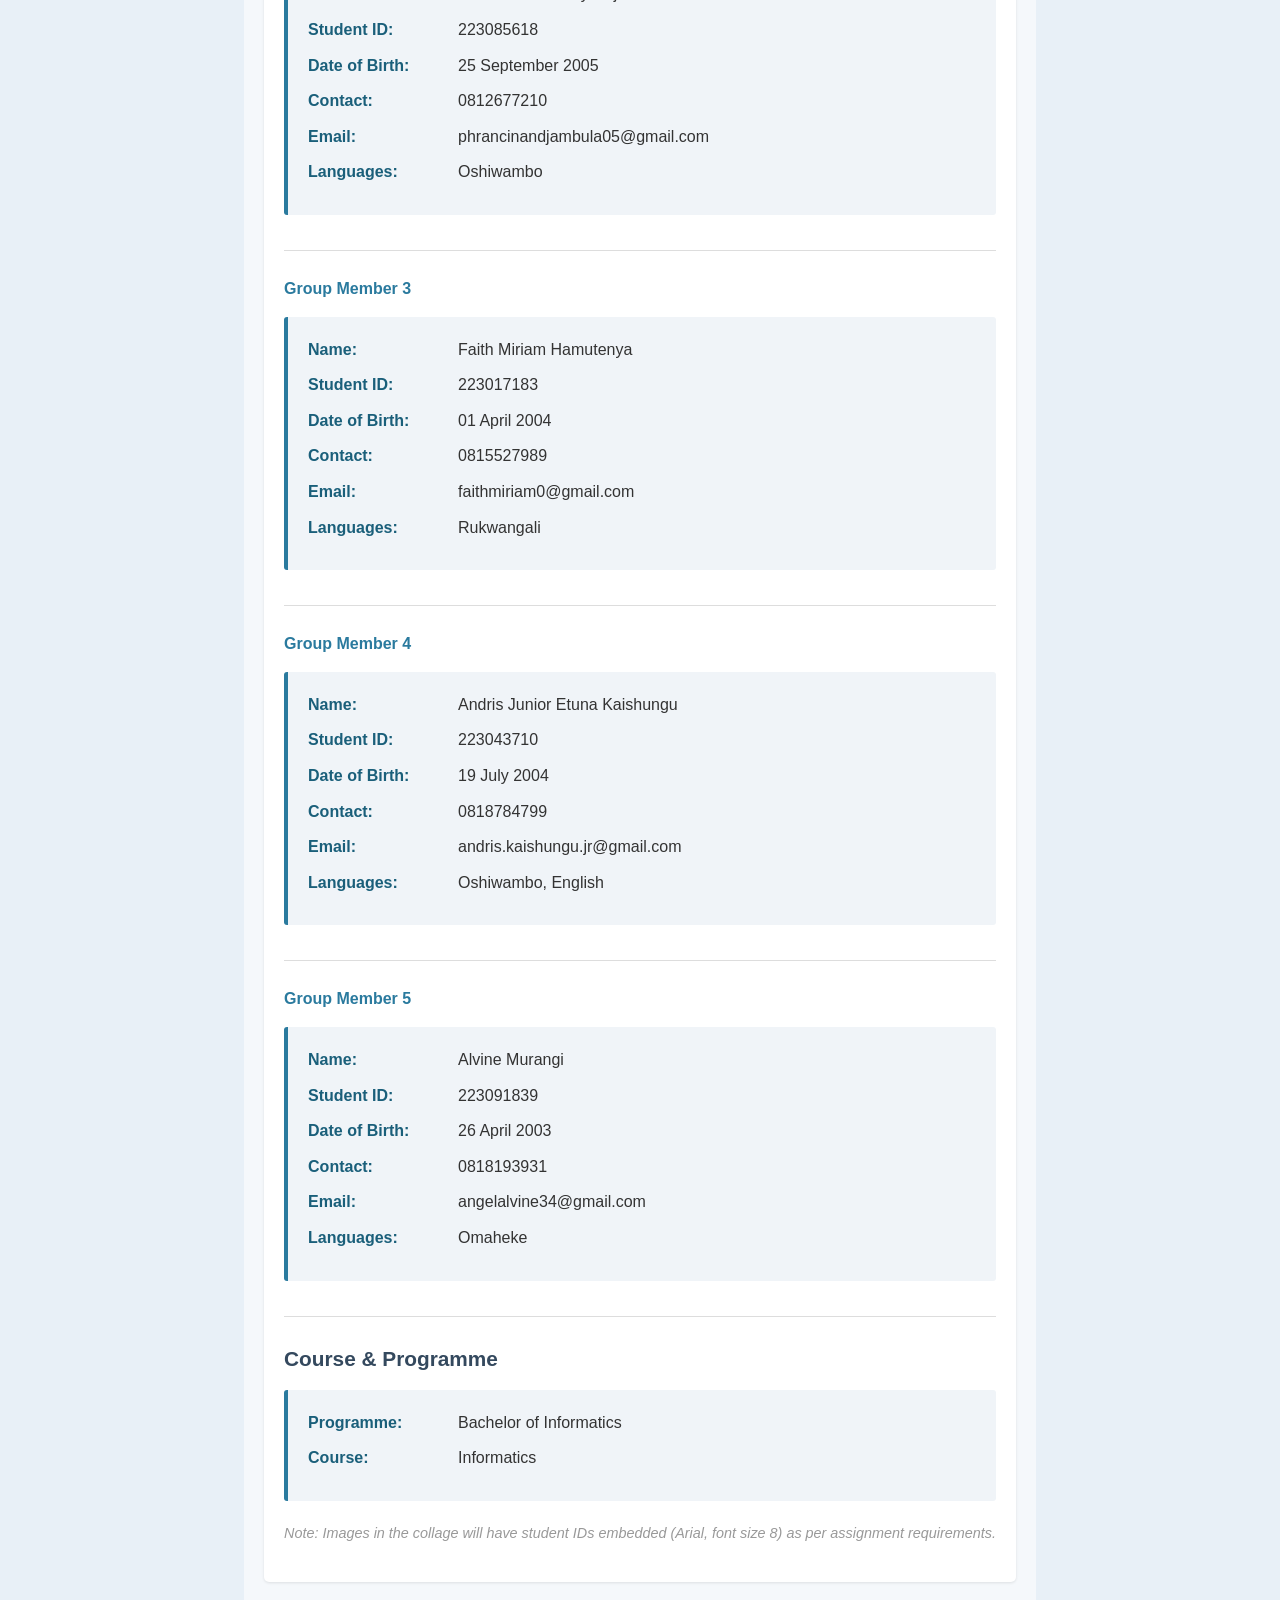
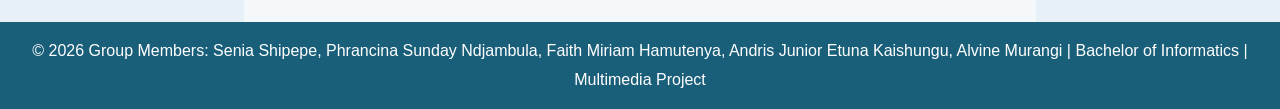
==== commit 2a6b0e0e: "--Updated the collage to fit images of 5 members. --Fixed inconsistencies across al pages. --Added a" ====
--- a/index.html
+++ b/index.html
@@ -31,21 +31,24 @@
             <div class="layer-body">
                 <!-- Collage Section -->
                 <p class="text-center" style="font-style: italic; color: #666; margin-bottom: 20px;">
-                    Image collage to be placed here - containing all images used throughout the website
+                    Portfolio collage
                 </p>
                 <div class="collage">
-                    <!-- Placeholder for collage items -->
-                    <div class="collage-item">
-                        <img src="images/placeholder-1.jpg" alt="Portfolio Image 1">
-                    </div>
-                    <div class="collage-item">
-                        <img src="images/placeholder-2.jpg" alt="Portfolio Image 2">
-                    </div>
-                    <div class="collage-item">
-                        <img src="images/placeholder-3.jpg" alt="Portfolio Image 3">
-                    </div>
-                    <div class="collage-item">
-                        <img src="images/placeholder-4.jpg" alt="Portfolio Image 4">
+                    <!-- Collage items with student IDs -->
+                    <div class="collage-item">
+                        <canvas class="collage-canvas" data-student-id="224076760" data-member-name="Senia Shipepe" width="300" height="300"></canvas>
+                    </div>
+                    <div class="collage-item">
+                        <canvas class="collage-canvas" data-student-id="223085618" data-member-name="Phrancina Ndjambula" width="300" height="300"></canvas>
+                    </div>
+                    <div class="collage-item">
+                        <canvas class="collage-canvas" data-student-id="223017183" data-member-name="Faith Hamutenya" width="300" height="300"></canvas>
+                    </div>
+                    <div class="collage-item">
+                        <canvas class="collage-canvas" data-student-id="223043710" data-member-name="Andris Kaishungu" width="300" height="300"></canvas>
+                    </div>
+                    <div class="collage-item">
+                        <canvas class="collage-canvas" data-student-id="223091839" data-member-name="Alvine Murangi" width="300" height="300"></canvas>
                     </div>
                 </div>
 
@@ -237,5 +240,79 @@
             Bachelor of Informatics | Multimedia Project
         </p>
     </footer>
+
+    <!-- Student ID Embedding Script -->
+    <script>
+        // Map member names to image filenames (using seated photos)
+        const memberImageMap = {
+            'Senia Shipepe': 'images/Senia seated.jpeg',
+            'Phrancina Ndjambula': 'images/placeholder-seated.jpeg', // To be added when image available
+            'Faith Hamutenya': 'images/placeholder-seated.jpeg', // To be added when image available
+            'Andris Kaishungu': 'images/Andris seated.jpeg',
+            'Alvine Murangi': 'images/Alvine seated.jpeg'
+        };
+
+        // Function to draw image on canvas with student ID embedded
+        function drawCollageItem(canvas) {
+            const studentId = canvas.getAttribute('data-student-id');
+            const memberName = canvas.getAttribute('data-member-name');
+            const imagePath = memberImageMap[memberName];
+            
+            const ctx = canvas.getContext('2d');
+            const img = new Image();
+            
+            img.onload = function() {
+                // Calculate center crop to make 1:1 square
+                const size = Math.min(img.width, img.height);
+                const offsetX = (img.width - size) / 2;
+                const offsetY = (img.height - size) / 2;
+                
+                // Draw cropped square image on canvas
+                ctx.drawImage(
+                    img,
+                    offsetX,      // source x
+                    offsetY,      // source y
+                    size,         // source width
+                    size,         // source height
+                    0,            // destination x
+                    0,            // destination y
+                    canvas.width, // destination width
+                    canvas.height // destination height
+                );
+                
+                // Draw semi-transparent background for text readability
+                ctx.fillStyle = 'rgba(0, 0, 0, 0.4)';
+                ctx.fillRect(5, canvas.height - 25, 120, 20);
+                
+                // Draw student ID text in Arial, size 8
+                ctx.font = '8px Arial';
+                ctx.fillStyle = '#FFFFFF';
+                ctx.textBaseline = 'bottom';
+                ctx.fillText('Student ID: ' + studentId, 10, canvas.height - 8);
+            };
+            
+            img.onerror = function() {
+                // Fallback: show placeholder with student ID
+                ctx.fillStyle = '#e0e0e0';
+                ctx.fillRect(0, 0, canvas.width, canvas.height);
+                ctx.fillStyle = '#333';
+                ctx.font = 'bold 16px Arial';
+                ctx.textAlign = 'center';
+                ctx.fillText(memberName, canvas.width / 2, canvas.height / 2 - 20);
+                ctx.font = '8px Arial';
+                ctx.fillText('ID: ' + studentId, canvas.width / 2, canvas.height / 2 + 20);
+            };
+            
+            if (imagePath) {
+                img.src = imagePath;
+            }
+        }
+
+        // Initialize all collage items when page loads
+        window.addEventListener('load', function() {
+            const canvases = document.querySelectorAll('.collage-canvas');
+            canvases.forEach(canvas => drawCollageItem(canvas));
+        });
+    </script>
 </body>
 </html>
--- a/MyLook-1.css
+++ b/MyLook-1.css
@@ -185,6 +185,14 @@
     text-align: center;
 }
 
+.image-container img {
+    max-width: 280px;
+    width: 100%;
+    height: 240px;
+    object-fit: cover;
+    border-radius: 5px;
+}
+
 .image-caption {
     font-size: 0.9rem;
     color: #666;
@@ -224,6 +232,12 @@
     height: 160px;
     object-fit: cover;
     margin: 0;
+}
+
+.collage-canvas {
+    width: 100%;
+    height: 240px;
+    display: block;
 }
 
 /* ============================================
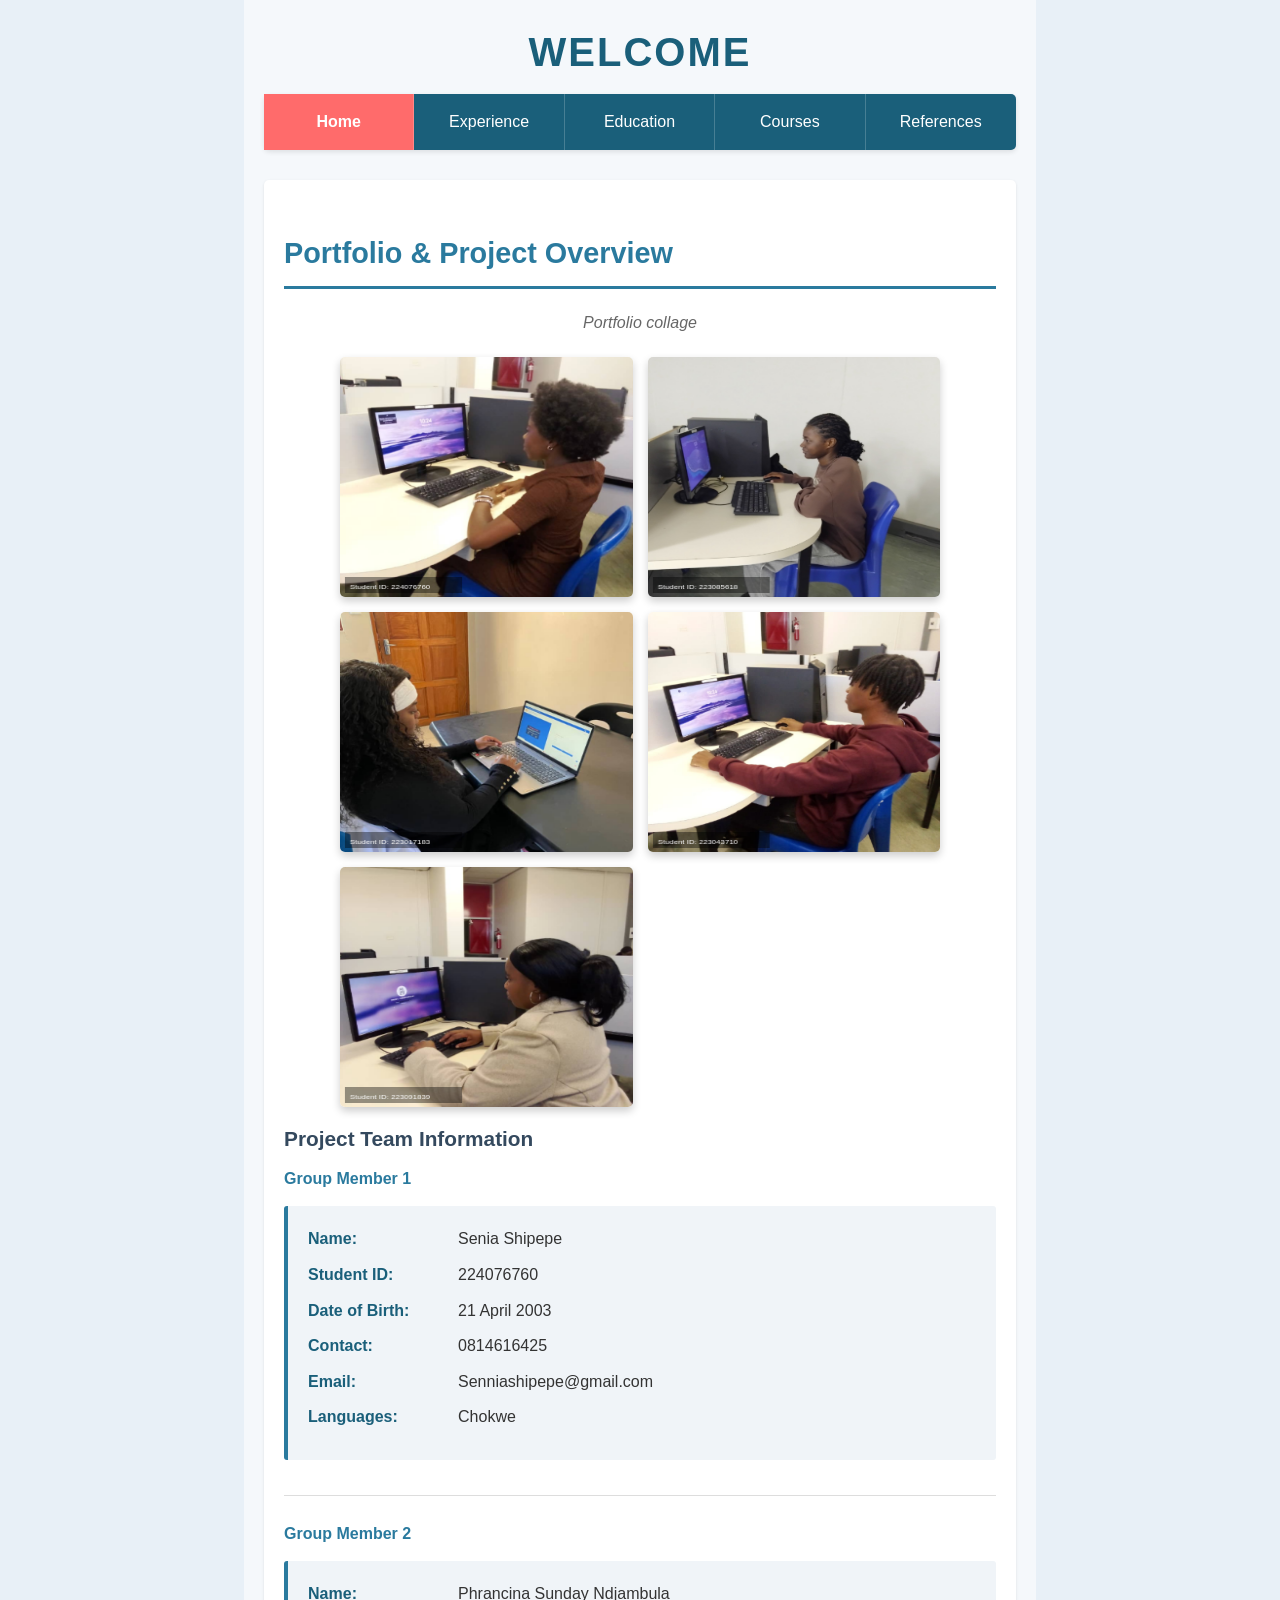
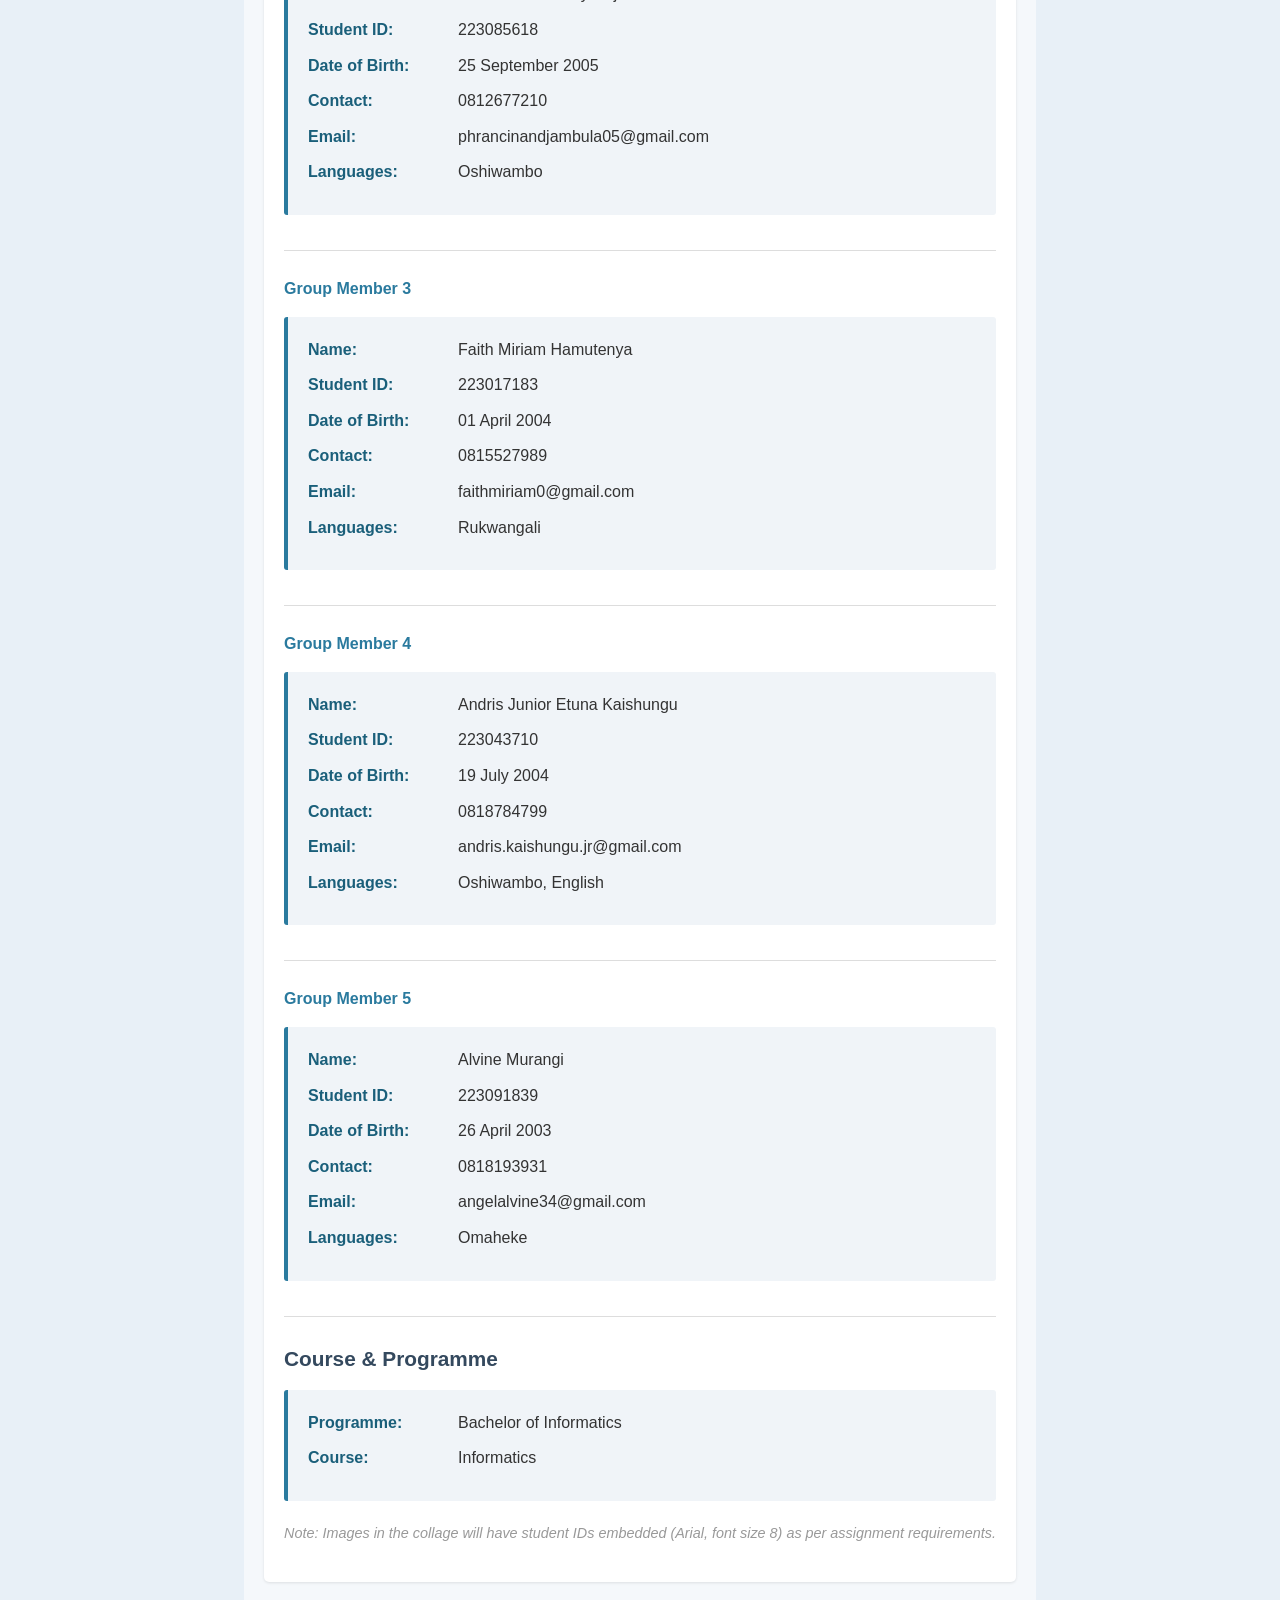
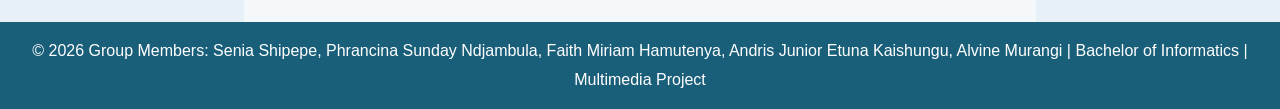
==== commit f12ca1e2: "added member 2 and 3 images and member 2 experince and education" ====
--- a/index.html
+++ b/index.html
@@ -246,8 +246,8 @@
         // Map member names to image filenames (using seated photos)
         const memberImageMap = {
             'Senia Shipepe': 'images/Senia seated.jpeg',
-            'Phrancina Ndjambula': 'images/placeholder-seated.jpeg', // To be added when image available
-            'Faith Hamutenya': 'images/placeholder-seated.jpeg', // To be added when image available
+            'Phrancina Ndjambula': 'images/Phrancina seated.jpeg', 
+            'Faith Hamutenya': 'images/Faith seated.jpeg', 
             'Andris Kaishungu': 'images/Andris seated.jpeg',
             'Alvine Murangi': 'images/Alvine seated.jpeg'
         };
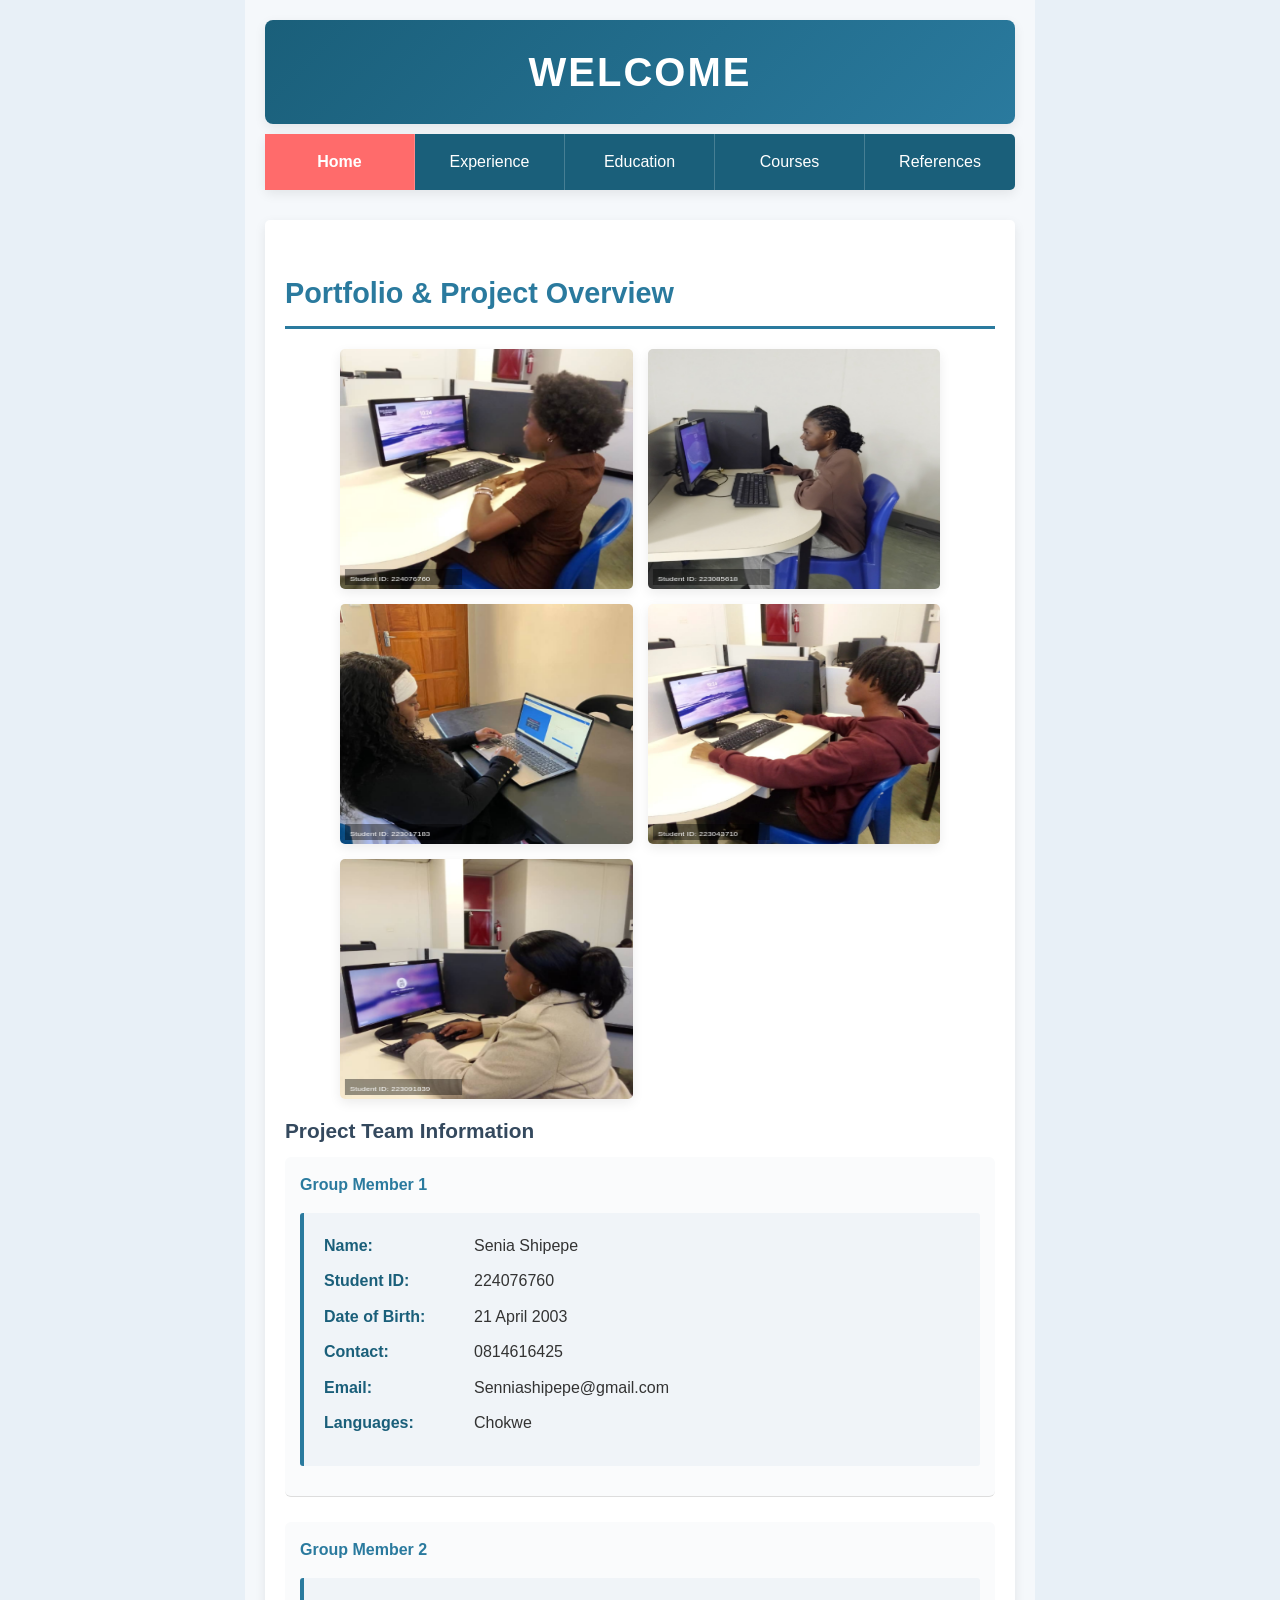
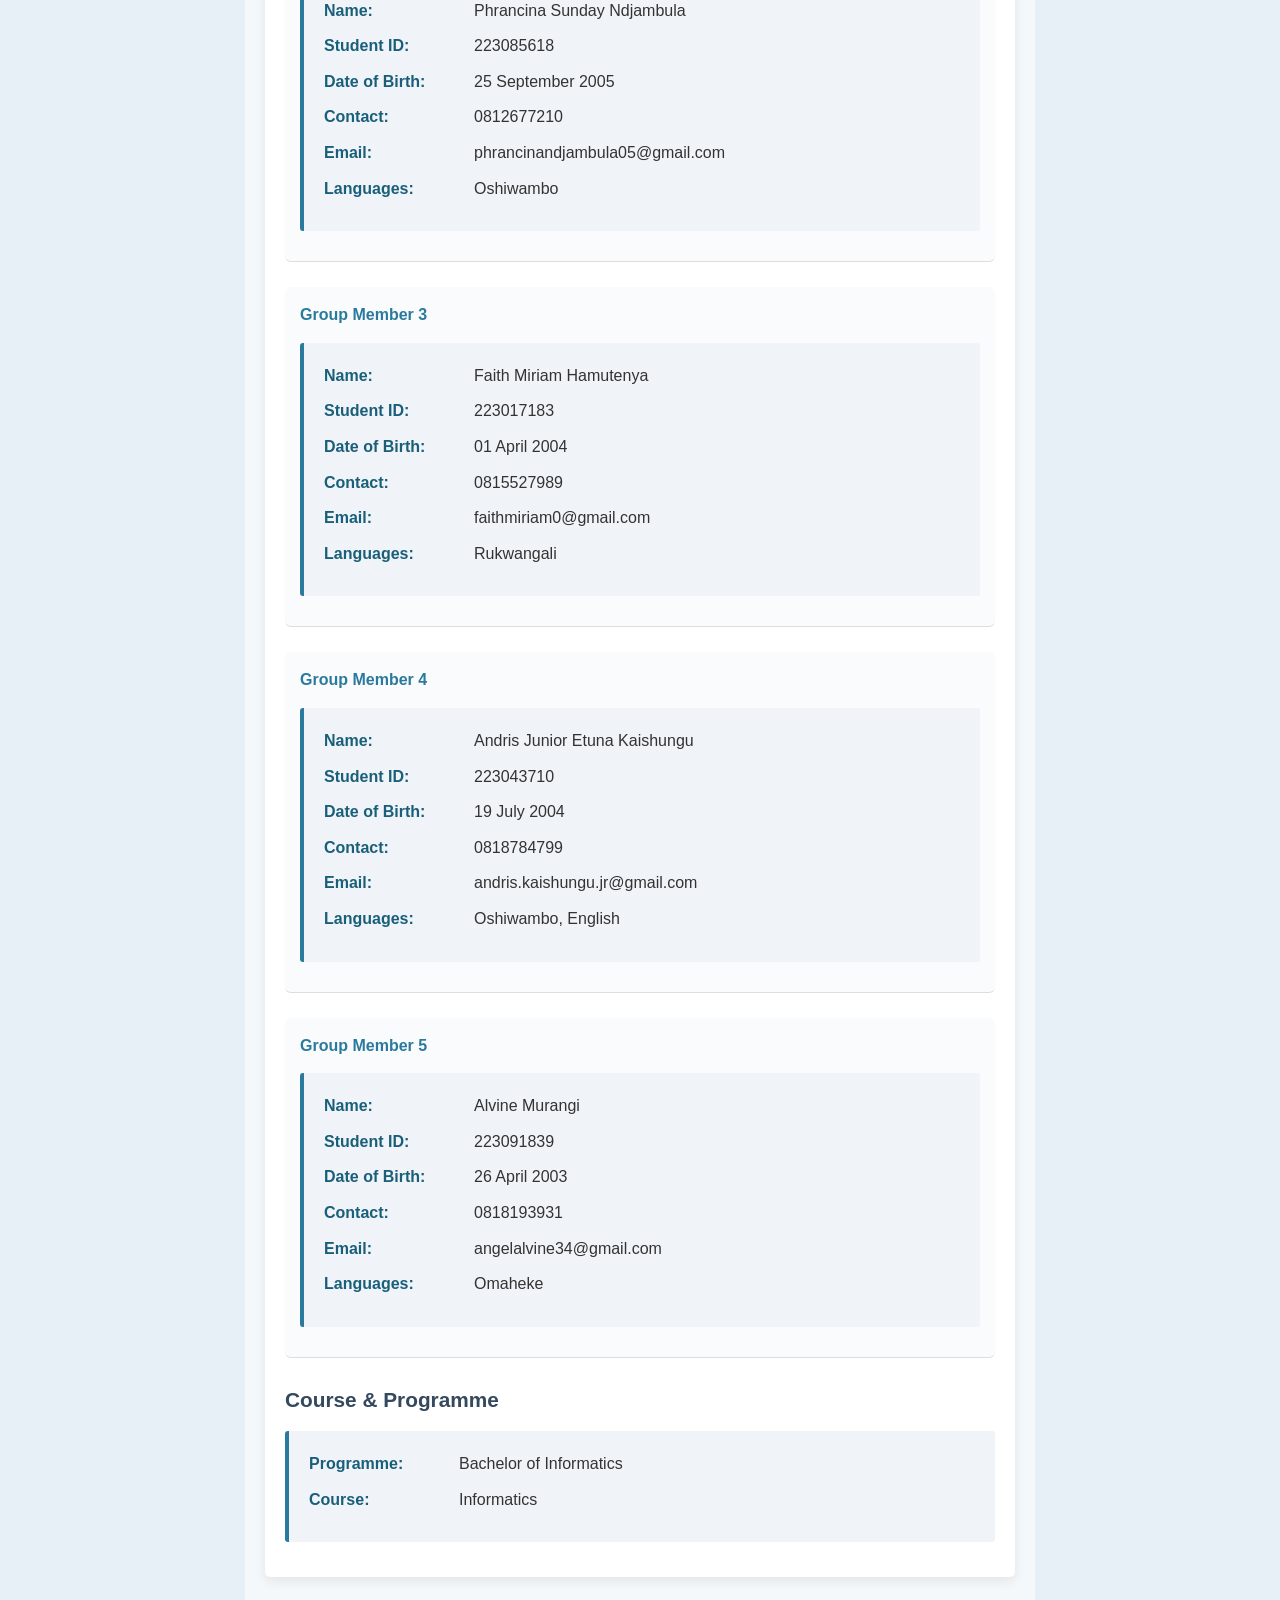
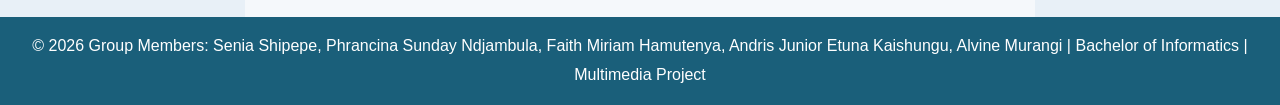
==== commit 04a25f60: "--Updated member experience details --Added role based images to few members" ====
--- a/index.html
+++ b/index.html
@@ -30,9 +30,6 @@
 
             <div class="layer-body">
                 <!-- Collage Section -->
-                <p class="text-center" style="font-style: italic; color: #666; margin-bottom: 20px;">
-                    Portfolio collage
-                </p>
                 <div class="collage">
                     <!-- Collage items with student IDs -->
                     <div class="collage-item">
@@ -225,10 +222,6 @@
 
             </div>
 
-            <div class="layer-footer">
-                <p class="text-muted" style="margin-top: 20px;">
-                    <em>Note: Images in the collage will have student IDs embedded (Arial, font size 8) as per assignment requirements.</em>
-                </p>
             </div>
         </div>
     </div>
--- a/MyLook-1.css
+++ b/MyLook-1.css
@@ -46,11 +46,15 @@
 .page-title {
     font-size: 2.5rem;
     font-weight: bold;
-    color: #1a5f7a;
+    color: #ffffff;
     margin-bottom: 10px;
     text-align: center;
     text-transform: uppercase;
     letter-spacing: 2px;
+    background: linear-gradient(135deg, #1a5f7a 0%, #2a7a9e 100%);
+    padding: 20px;
+    border-radius: 8px;
+    box-shadow: 0 4px 12px rgba(0, 0, 0, 0.08);
 }
 
 .page-heading {
@@ -71,7 +75,7 @@
     padding: 0;
     margin-bottom: 30px;
     border-radius: 5px;
-    box-shadow: 0 2px 5px rgba(0, 0, 0, 0.1);
+    box-shadow: 0 4px 12px rgba(0, 0, 0, 0.08);
 }
 
 nav ul {
@@ -121,7 +125,7 @@
     padding: 20px;
     background-color: #fff;
     border-radius: 5px;
-    box-shadow: 0 1px 3px rgba(0, 0, 0, 0.1);
+    box-shadow: 0 4px 12px rgba(0, 0, 0, 0.08);
 }
 
 .layer-header {
@@ -176,7 +180,7 @@
     height: auto;
     border-radius: 5px;
     margin: 10px 0;
-    box-shadow: 0 2px 5px rgba(0, 0, 0, 0.15);
+    box-shadow: 0 4px 12px rgba(0, 0, 0, 0.08);
 }
 
 .image-container {
@@ -219,7 +223,7 @@
     position: relative;
     overflow: hidden;
     border-radius: 5px;
-    box-shadow: 0 4px 8px rgba(0, 0, 0, 0.2);
+    box-shadow: 0 4px 12px rgba(0, 0, 0, 0.08);
     transition: transform 0.3s ease;
 }
 
@@ -271,14 +275,23 @@
 
 .group-member {
     margin-bottom: 25px;
-    padding-bottom: 20px;
+    padding: 15px;
     border-bottom: 1px solid #ddd;
+    border-radius: 6px;
+    transition: all 0.3s ease;
+    background-color: #fafbfc;
+}
+
+.group-member:hover {
+    background-color: #f0f4f8;
+    box-shadow: 0 4px 12px rgba(0, 0, 0, 0.08);
+    transform: translateY(-2px);
 }
 
 .group-member:last-child {
     border-bottom: none;
     margin-bottom: 0;
-    padding-bottom: 0;
+    padding-bottom: 15px;
 }
 
 /* ============================================
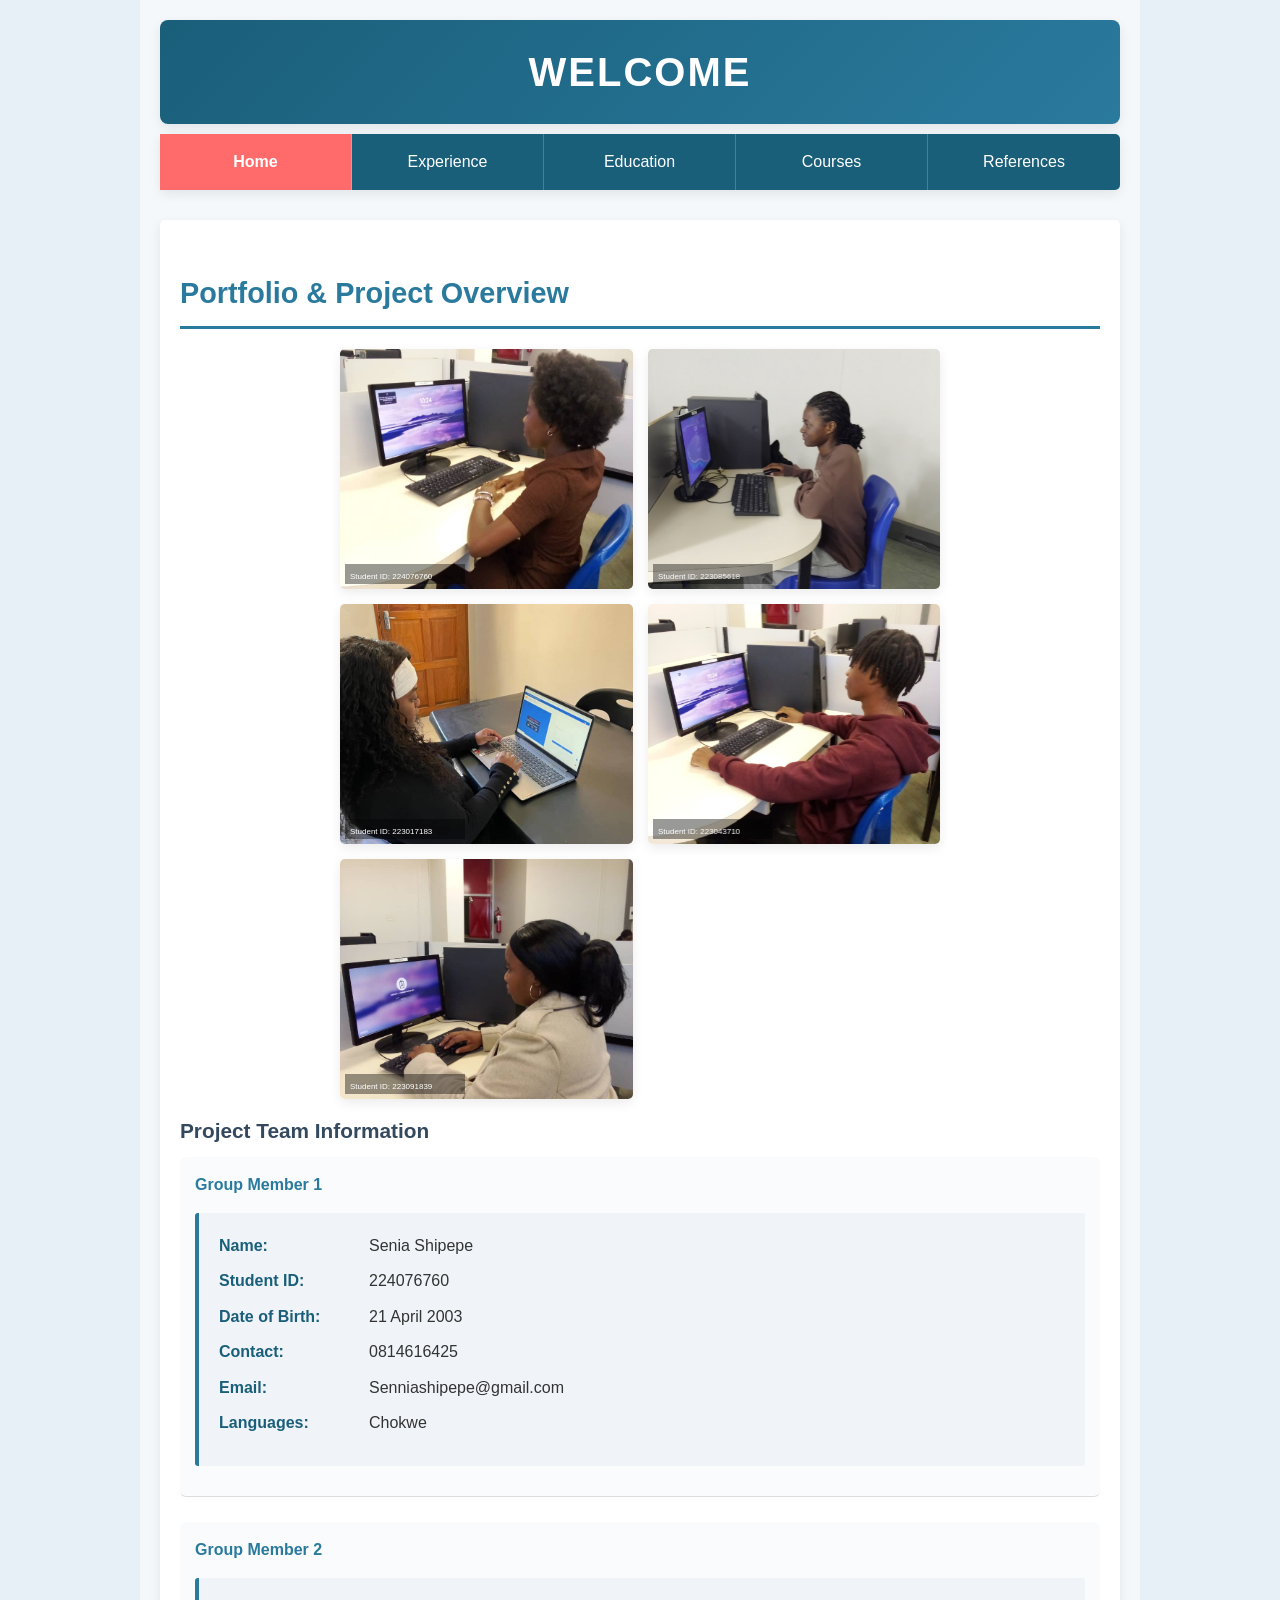
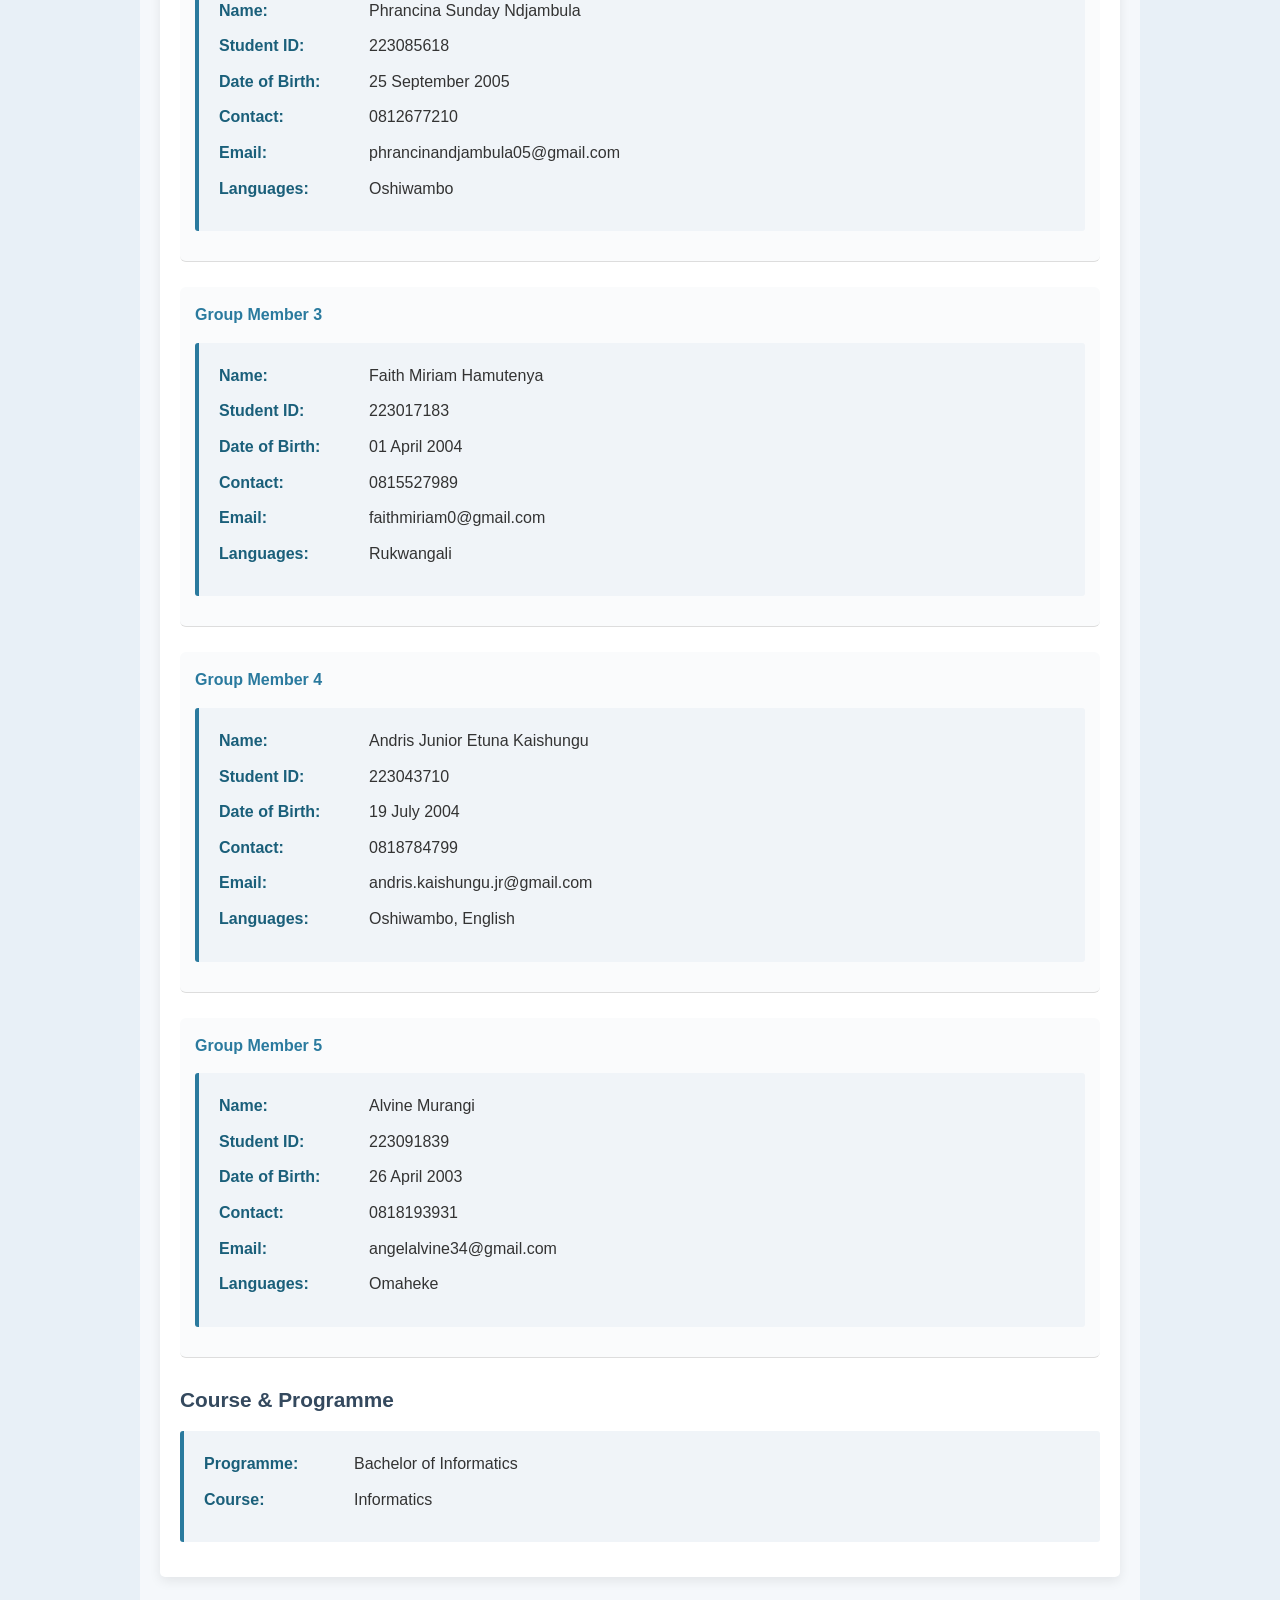
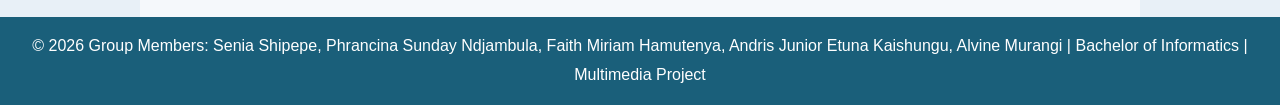
==== commit 74c9bb88: "--Fixed flexing issue in home page --Added remaining role based images --Added few references" ====
--- a/index.html
+++ b/index.html
@@ -221,8 +221,6 @@
                 </div>
 
             </div>
-
-            </div>
         </div>
     </div>
 
@@ -253,25 +251,30 @@
             
             const ctx = canvas.getContext('2d');
             const img = new Image();
+
+            function syncCanvasSize() {
+                const displayWidth = Math.max(1, Math.round(canvas.clientWidth));
+                const displayHeight = Math.max(1, Math.round(canvas.clientHeight));
+                if (canvas.width !== displayWidth || canvas.height !== displayHeight) {
+                    canvas.width = displayWidth;
+                    canvas.height = displayHeight;
+                }
+            }
             
             img.onload = function() {
-                // Calculate center crop to make 1:1 square
-                const size = Math.min(img.width, img.height);
-                const offsetX = (img.width - size) / 2;
-                const offsetY = (img.height - size) / 2;
-                
-                // Draw cropped square image on canvas
-                ctx.drawImage(
-                    img,
-                    offsetX,      // source x
-                    offsetY,      // source y
-                    size,         // source width
-                    size,         // source height
-                    0,            // destination x
-                    0,            // destination y
-                    canvas.width, // destination width
-                    canvas.height // destination height
+                syncCanvasSize();
+
+                const scale = Math.max(
+                    canvas.width / img.width,
+                    canvas.height / img.height
                 );
+                const drawWidth = img.width * scale;
+                const drawHeight = img.height * scale;
+                const offsetX = (canvas.width - drawWidth) / 2;
+                const offsetY = (canvas.height - drawHeight) / 2;
+
+                ctx.clearRect(0, 0, canvas.width, canvas.height);
+                ctx.drawImage(img, offsetX, offsetY, drawWidth, drawHeight);
                 
                 // Draw semi-transparent background for text readability
                 ctx.fillStyle = 'rgba(0, 0, 0, 0.4)';
@@ -285,6 +288,7 @@
             };
             
             img.onerror = function() {
+                syncCanvasSize();
                 // Fallback: show placeholder with student ID
                 ctx.fillStyle = '#e0e0e0';
                 ctx.fillRect(0, 0, canvas.width, canvas.height);
--- a/MyLook-1.css
+++ b/MyLook-1.css
@@ -32,6 +32,7 @@
    ============================================ */
 
 .page-container {
+    width: 100%;
     max-width: 1000px;
     margin: 0 auto;
     padding: 20px;
